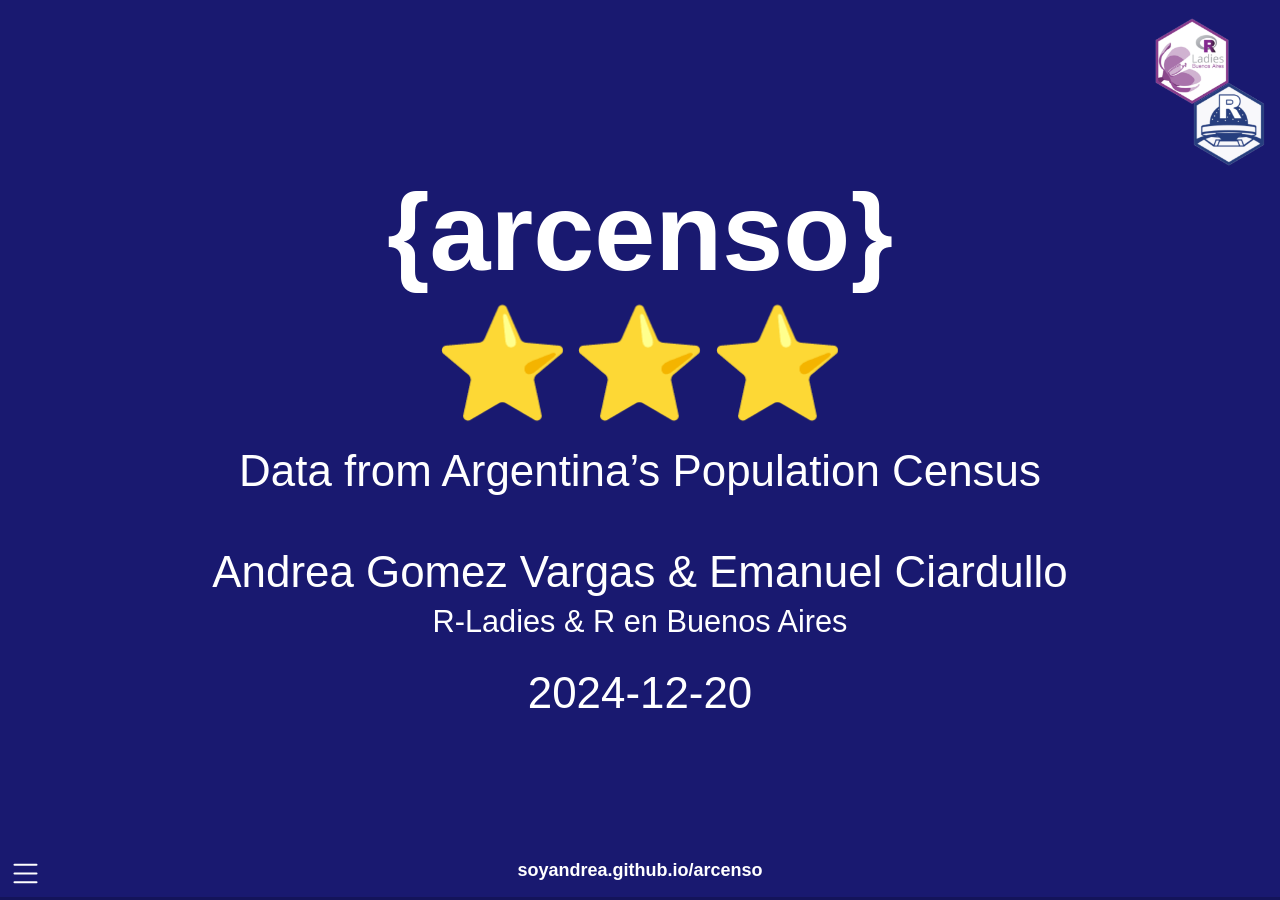
==== index.html @ c75ebb84 "draft 3" ====
<!DOCTYPE html>
<html lang="en"><head>
<script src="index_files/libs/clipboard/clipboard.min.js"></script>
<script src="index_files/libs/quarto-html/tabby.min.js"></script>
<script src="index_files/libs/quarto-html/popper.min.js"></script>
<script src="index_files/libs/quarto-html/tippy.umd.min.js"></script>
<link href="index_files/libs/quarto-html/tippy.css" rel="stylesheet">
<link href="index_files/libs/quarto-html/light-border.css" rel="stylesheet">
<link href="index_files/libs/quarto-html/quarto-html.min.css" rel="stylesheet" data-mode="light">
<link href="index_files/libs/quarto-html/quarto-syntax-highlighting-dark.css" rel="stylesheet" id="quarto-text-highlighting-styles"><meta charset="utf-8">
  <meta name="generator" content="quarto-1.4.553">

  <meta name="author" content="Andrea Gomez Vargas &amp; Emanuel Ciardullo">
  <meta name="dcterms.date" content="2024-12-20">
  <title>{arcenso} ⭐⭐⭐</title>
  <meta name="apple-mobile-web-app-capable" content="yes">
  <meta name="apple-mobile-web-app-status-bar-style" content="black-translucent">
  <meta name="viewport" content="width=device-width, initial-scale=1.0, maximum-scale=1.0, user-scalable=no, minimal-ui">
  <link rel="stylesheet" href="index_files/libs/revealjs/dist/reset.css">
  <link rel="stylesheet" href="index_files/libs/revealjs/dist/reveal.css">
  <style>
    code{white-space: pre-wrap;}
    span.smallcaps{font-variant: small-caps;}
    div.columns{display: flex; gap: min(4vw, 1.5em);}
    div.column{flex: auto; overflow-x: auto;}
    div.hanging-indent{margin-left: 1.5em; text-indent: -1.5em;}
    ul.task-list{list-style: none;}
    ul.task-list li input[type="checkbox"] {
      width: 0.8em;
      margin: 0 0.8em 0.2em -1em; /* quarto-specific, see https://github.com/quarto-dev/quarto-cli/issues/4556 */ 
      vertical-align: middle;
    }
    /* CSS for syntax highlighting */
    pre > code.sourceCode { white-space: pre; position: relative; }
    pre > code.sourceCode > span { line-height: 1.25; }
    pre > code.sourceCode > span:empty { height: 1.2em; }
    .sourceCode { overflow: visible; }
    code.sourceCode > span { color: inherit; text-decoration: inherit; }
    div.sourceCode { margin: 1em 0; }
    pre.sourceCode { margin: 0; }
    @media screen {
    div.sourceCode { overflow: auto; }
    }
    @media print {
    pre > code.sourceCode { white-space: pre-wrap; }
    pre > code.sourceCode > span { text-indent: -5em; padding-left: 5em; }
    }
    pre.numberSource code
      { counter-reset: source-line 0; }
    pre.numberSource code > span
      { position: relative; left: -4em; counter-increment: source-line; }
    pre.numberSource code > span > a:first-child::before
      { content: counter(source-line);
        position: relative; left: -1em; text-align: right; vertical-align: baseline;
        border: none; display: inline-block;
        -webkit-touch-callout: none; -webkit-user-select: none;
        -khtml-user-select: none; -moz-user-select: none;
        -ms-user-select: none; user-select: none;
        padding: 0 4px; width: 4em;
        color: #97947a;
      }
    pre.numberSource { margin-left: 3em; border-left: 1px solid #97947a;  padding-left: 4px; }
    div.sourceCode
      { color: #f8f8f2; background-color: #2b2b2b; }
    @media screen {
    pre > code.sourceCode > span > a:first-child::before { text-decoration: underline; }
    }
    code span { color: #f8f8f2; } /* Normal */
    code span.al { color: #dcc6e0; } /* Alert */
    code span.an { color: #d4d0ab; } /* Annotation */
    code span.at { color: #ffd700; } /* Attribute */
    code span.bn { color: #dcc6e0; } /* BaseN */
    code span.bu { color: #f5ab35; } /* BuiltIn */
    code span.cf { color: #ffa07a; } /* ControlFlow */
    code span.ch { color: #abe338; } /* Char */
    code span.cn { color: #ffa07a; } /* Constant */
    code span.co { color: #d4d0ab; } /* Comment */
    code span.cv { color: #d4d0ab; font-style: italic; } /* CommentVar */
    code span.do { color: #d4d0ab; font-style: italic; } /* Documentation */
    code span.dt { color: #dcc6e0; } /* DataType */
    code span.dv { color: #dcc6e0; } /* DecVal */
    code span.er { color: #dcc6e0; } /* Error */
    code span.ex { color: #ffd700; } /* Extension */
    code span.fl { color: #f5ab35; } /* Float */
    code span.fu { color: #ffd700; } /* Function */
    code span.im { color: #f8f8f2; } /* Import */
    code span.in { color: #d4d0ab; } /* Information */
    code span.kw { color: #ffa07a; } /* Keyword */
    code span.op { color: #00e0e0; } /* Operator */
    code span.ot { color: #ffa07a; } /* Other */
    code span.pp { color: #dcc6e0; } /* Preprocessor */
    code span.sc { color: #00e0e0; } /* SpecialChar */
    code span.ss { color: #abe338; } /* SpecialString */
    code span.st { color: #abe338; } /* String */
    code span.va { color: #f5ab35; } /* Variable */
    code span.vs { color: #abe338; } /* VerbatimString */
    code span.wa { color: #d4d0ab; font-style: italic; } /* Warning */
  </style>
  <link rel="stylesheet" href="index_files/libs/revealjs/dist/theme/quarto.css">
  <link rel="stylesheet" href="logo.css">
  <link href="index_files/libs/revealjs/plugin/quarto-line-highlight/line-highlight.css" rel="stylesheet">
  <link href="index_files/libs/revealjs/plugin/reveal-menu/menu.css" rel="stylesheet">
  <link href="index_files/libs/revealjs/plugin/reveal-menu/quarto-menu.css" rel="stylesheet">
  <link href="index_files/libs/revealjs/plugin/quarto-support/footer.css" rel="stylesheet">
  <style type="text/css">

  .callout {
    margin-top: 1em;
    margin-bottom: 1em;  
    border-radius: .25rem;
  }

  .callout.callout-style-simple { 
    padding: 0em 0.5em;
    border-left: solid #acacac .3rem;
    border-right: solid 1px silver;
    border-top: solid 1px silver;
    border-bottom: solid 1px silver;
    display: flex;
  }

  .callout.callout-style-default {
    border-left: solid #acacac .3rem;
    border-right: solid 1px silver;
    border-top: solid 1px silver;
    border-bottom: solid 1px silver;
  }

  .callout .callout-body-container {
    flex-grow: 1;
  }

  .callout.callout-style-simple .callout-body {
    font-size: 1rem;
    font-weight: 400;
  }

  .callout.callout-style-default .callout-body {
    font-size: 0.9rem;
    font-weight: 400;
  }

  .callout.callout-titled.callout-style-simple .callout-body {
    margin-top: 0.2em;
  }

  .callout:not(.callout-titled) .callout-body {
      display: flex;
  }

  .callout:not(.no-icon).callout-titled.callout-style-simple .callout-content {
    padding-left: 1.6em;
  }

  .callout.callout-titled .callout-header {
    padding-top: 0.2em;
    margin-bottom: -0.2em;
  }

  .callout.callout-titled .callout-title  p {
    margin-top: 0.5em;
    margin-bottom: 0.5em;
  }
    
  .callout.callout-titled.callout-style-simple .callout-content  p {
    margin-top: 0;
  }

  .callout.callout-titled.callout-style-default .callout-content  p {
    margin-top: 0.7em;
  }

  .callout.callout-style-simple div.callout-title {
    border-bottom: none;
    font-size: .9rem;
    font-weight: 600;
    opacity: 75%;
  }

  .callout.callout-style-default  div.callout-title {
    border-bottom: none;
    font-weight: 600;
    opacity: 85%;
    font-size: 0.9rem;
    padding-left: 0.5em;
    padding-right: 0.5em;
  }

  .callout.callout-style-default div.callout-content {
    padding-left: 0.5em;
    padding-right: 0.5em;
  }

  .callout.callout-style-simple .callout-icon::before {
    height: 1rem;
    width: 1rem;
    display: inline-block;
    content: "";
    background-repeat: no-repeat;
    background-size: 1rem 1rem;
  }

  .callout.callout-style-default .callout-icon::before {
    height: 0.9rem;
    width: 0.9rem;
    display: inline-block;
    content: "";
    background-repeat: no-repeat;
    background-size: 0.9rem 0.9rem;
  }

  .callout-title {
    display: flex
  }
    
  .callout-icon::before {
    margin-top: 1rem;
    padding-right: .5rem;
  }

  .callout.no-icon::before {
    display: none !important;
  }

  .callout.callout-titled .callout-body > .callout-content > :last-child {
    padding-bottom: 0.5rem;
    margin-bottom: 0;
  }

  .callout.callout-titled .callout-icon::before {
    margin-top: .5rem;
    padding-right: .5rem;
  }

  .callout:not(.callout-titled) .callout-icon::before {
    margin-top: 1rem;
    padding-right: .5rem;
  }

  /* Callout Types */

  div.callout-note {
    border-left-color: #4582ec !important;
  }

  div.callout-note .callout-icon::before {
    background-image: url('[data-uri]');
  }

  div.callout-note.callout-style-default .callout-title {
    background-color: #dae6fb
  }

  div.callout-important {
    border-left-color: #d9534f !important;
  }

  div.callout-important .callout-icon::before {
    background-image: url('[data-uri]');
  }

  div.callout-important.callout-style-default .callout-title {
    background-color: #f7dddc
  }

  div.callout-warning {
    border-left-color: #f0ad4e !important;
  }

  div.callout-warning .callout-icon::before {
    background-image: url('[data-uri]');
  }

  div.callout-warning.callout-style-default .callout-title {
    background-color: #fcefdc
  }

  div.callout-tip {
    border-left-color: #02b875 !important;
  }

  div.callout-tip .callout-icon::before {
    background-image: url('[data-uri]');
  }

  div.callout-tip.callout-style-default .callout-title {
    background-color: #ccf1e3
  }

  div.callout-caution {
    border-left-color: #fd7e14 !important;
  }

  div.callout-caution .callout-icon::before {
    background-image: url('[data-uri]');
  }

  div.callout-caution.callout-style-default .callout-title {
    background-color: #ffe5d0
  }

  </style>
  <style type="text/css">
    .reveal div.sourceCode {
      margin: 0;
      overflow: auto;
    }
    .reveal div.hanging-indent {
      margin-left: 1em;
      text-indent: -1em;
    }
    .reveal .slide:not(.center) {
      height: 100%;
    }
    .reveal .slide.scrollable {
      overflow-y: auto;
    }
    .reveal .footnotes {
      height: 100%;
      overflow-y: auto;
    }
    .reveal .slide .absolute {
      position: absolute;
      display: block;
    }
    .reveal .footnotes ol {
      counter-reset: ol;
      list-style-type: none; 
      margin-left: 0;
    }
    .reveal .footnotes ol li:before {
      counter-increment: ol;
      content: counter(ol) ". "; 
    }
    .reveal .footnotes ol li > p:first-child {
      display: inline-block;
    }
    .reveal .slide ul,
    .reveal .slide ol {
      margin-bottom: 0.5em;
    }
    .reveal .slide ul li,
    .reveal .slide ol li {
      margin-top: 0.4em;
      margin-bottom: 0.2em;
    }
    .reveal .slide ul[role="tablist"] li {
      margin-bottom: 0;
    }
    .reveal .slide ul li > *:first-child,
    .reveal .slide ol li > *:first-child {
      margin-block-start: 0;
    }
    .reveal .slide ul li > *:last-child,
    .reveal .slide ol li > *:last-child {
      margin-block-end: 0;
    }
    .reveal .slide .columns:nth-child(3) {
      margin-block-start: 0.8em;
    }
    .reveal blockquote {
      box-shadow: none;
    }
    .reveal .tippy-content>* {
      margin-top: 0.2em;
      margin-bottom: 0.7em;
    }
    .reveal .tippy-content>*:last-child {
      margin-bottom: 0.2em;
    }
    .reveal .slide > img.stretch.quarto-figure-center,
    .reveal .slide > img.r-stretch.quarto-figure-center {
      display: block;
      margin-left: auto;
      margin-right: auto; 
    }
    .reveal .slide > img.stretch.quarto-figure-left,
    .reveal .slide > img.r-stretch.quarto-figure-left  {
      display: block;
      margin-left: 0;
      margin-right: auto; 
    }
    .reveal .slide > img.stretch.quarto-figure-right,
    .reveal .slide > img.r-stretch.quarto-figure-right  {
      display: block;
      margin-left: auto;
      margin-right: 0; 
    }
  </style>
  <script src="index_files/libs/quarto-diagram/mermaid.min.js"></script>
  <script src="index_files/libs/quarto-diagram/mermaid-init.js"></script>
  <link href="index_files/libs/quarto-diagram/mermaid.css" rel="stylesheet">
</head>
<body class="quarto-dark">
  <div class="reveal">
    <div class="slides">

<section id="title-slide" class="quarto-title-block center">
  <h1 class="title">{arcenso}<br>⭐⭐⭐</h1>
  <p class="subtitle">Data from Argentina’s Population Census</p>

<div class="quarto-title-authors">
<div class="quarto-title-author">
<div class="quarto-title-author-name">
Andrea Gomez Vargas &amp; Emanuel Ciardullo 
</div>
        <p class="quarto-title-affiliation">
            R-Ladies &amp; R en Buenos Aires
          </p>
    </div>
</div>

  <p class="date">2024-12-20</p>
</section>
<section id="section" class="slide level2">
<h2></h2>
<div style="text-align: center;">
<p><img data-src="images/sol-arcenso.png" style="width:65.0%"></p>
</div>
</section>
<section id="section-1" class="slide level2" data-background-color="white">
<h2></h2>
<div style="text-align: center;">
<p><img data-src="images/codehero.png"></p>
</div>
</section>
<section id="arcenso" class="slide level2">
<h2><strong><code>arcenso</code></strong></h2>
<p><br> <br></p>
<blockquote>
<p>Es un proyecto apoyado por el Programa de Campeones y Campeonas de rOpenSci cohorte 2023-2024, con Andrea Gómez Vargas como desarrolladora principal, Emanuel Ciardullo como co-desarrollador y Luis D. Verde como mentor.</p>
</blockquote>
</section>
<section id="equipo-de-trabajo" class="slide level2">
<h2>Equipo de trabajo</h2>
<div class="columns">
<div class="column" style="width:33%;">
<p><img data-src="https://avatars.githubusercontent.com/u/45582182?v=4.png" style="border-radius: 80%;;width:60.0%"></p>
<p><strong>Andrea</strong></p>
<p>rOpenSci Champion</p>
<p>Socióloga</p>
</div><div class="column" style="width:33%;">
<p><img data-src="https://avatars.githubusercontent.com/u/64991969?v=4.png" style="border-radius: 80%;;width:60.0%"></p>
<p><strong>Emanuel</strong></p>
<p>Estadístico</p>
</div><div class="column" style="width:33%;">
<p><img data-src="images/fito.jpg" style="border-radius: 80%;;width:60.0%"></p>
<p><strong>Fito</strong></p>
<p>Supervisor</p>
</div>
</div>
</section>
<section>
<section id="ropensci-champions-program" class="title-slide slide level1 center">
<h1>rOpenSci Champions Program ⭐⭐⭐</h1>

</section>
<section id="objetivo" class="slide level2">
<h2>Objetivo</h2>
<div class="columns">
<div class="column" style="width:70%;">
<p><br></p>
<p>El programa se diseña para identificar, reconocer y premiar a miembros apasionados de las comunidades.</p>
<p>Con una duración de 12 meses que incluye formación basada en cohortes, desarrollo de un proyecto y mentorias 1:1.</p>
</div><div class="column" style="width:30%;">
<p><br> <br> <img data-src="images/ropensci.png" alt="logo rOpenSci"></p>
</div>
</div>
</section>
<section id="cuál-fue-la-propuesta" class="slide level2">
<h2>¿Cuál fue la propuesta?</h2>
<p><br></p>
<p><strong>Generar un paquete que permita disponer de los datos oficiales de los censos nacionales de población en Argentina</strong> provenientes del INDEC desde 1970 hasta 2022, homogeneizados, ordenados y listos para usar.</p>
</section>
<section id="por-qué" class="slide level2">
<h2>¿Por qué?</h2>
<p><br></p>
<p>Actualmente los resultados históricos censales de <strong>1970, 1980, 1991, 2001, 2010 y 2022</strong> están disponibles en distintos formatos a través de libros físicos, PDFs, archivos en formato excel o en REDATAM, sin contar con un sistema o formato unificado que permita trabajar con los datos de estos seis periodos censales como base de datos.</p>
</section>
<section id="propuesta" class="slide level2">
<h2>Propuesta</h2>
<blockquote>
<p>De cuadros de excel a <strong>tablas ordenadas</strong> en R</p>
</blockquote>
<div class="columns">
<div class="column" style="width:70%;">
<div class="quarto-figure quarto-figure-center">
<figure>
<p><img data-src="images/excel.png" style="width:110.0%"></p>
<figcaption>cuadro de excel descargado</figcaption>
</figure>
</div>
</div><div class="column" style="width:30%;">
<div class="quarto-figure quarto-figure-center">
<figure>
<p><img data-src="images/tabla.png" style="width:100.0%"></p>
<figcaption>tabla ordenada en R</figcaption>
</figure>
</div>
</div>
</div>
</section></section>
<section>
<section id="proceso-de-trabajo" class="title-slide slide level1 center">
<h1>Proceso de trabajo</h1>

</section>
<section id="pregunta---problema" class="slide level2">
<h2>pregunta - problema</h2>
<p>¿Cómo empezar?</p>
<div class="r-stack">
<div class="quarto-figure quarto-figure-center">
<figure>
<p><img data-src="images/censos.png" class="fragment" style="width:80.0%" data-top="200" data-left="0"></p>
<figcaption>logos censales de argentina</figcaption>
</figure>
</div>
<div class="quarto-figure quarto-figure-center">
<figure>
<p><img data-src="images/meme.png" class="fragment" style="width:50.0%" data-top="50" data-right="50"></p>
<figcaption>meme</figcaption>
</figure>
</div>
</div>
</section>
<section id="antes-de-las-funciones-diseño-conceptual" class="slide level2">
<h2>Antes de las funciones: diseño conceptual</h2>

<img data-src="images/esquema3.png" class="r-stretch"></section>
<section id="manos-a-la-obra" class="slide level2">
<h2>Manos a la obra <span class="emoji" data-emoji="hammer_and_wrench">🛠️</span></h2>
<div class="columns">
<div class="column" style="width:15%;">
<p><img data-src="images/python.png"> <br></p>
<p><img data-src="images/R.png"></p>
</div><div class="column" style="width:85%;">
<ul>
<li><p>webscraping para descarga de cuadros censales</p></li>
<li><p>listar los archivos descargados extrayendo su información</p></li>
<li><p>para la conversión de los cuadros de excel en formato tidy en Rbase</p></li>
</ul>
</div>
</div>
</section>
<section id="problemas-lluvia-de-excels-y-formatos-no-estandarizados" class="slide level2">
<h2>Problemas: lluvia de excels y formatos no estandarizados</h2>
<div class="r-stack">
<p><img data-src="images/lluvia.png" class="fragment" style="width:60.0%" data-top="200" data-left="0"></p>
<p><img data-src="images/cuadro2.png" class="fragment" style="width:80.0%" data-top="100" data-left="0"></p>
<p><img data-src="images/cuadro.png" class="fragment" style="width:80.0%" data-top="50" data-right="50"></p>
<p><img data-src="images/meme3.png" class="fragment" style="width:40.0%" data-top="50" data-right="50"></p>
<p><img data-src="images/meme2.png" class="fragment" style="width:40.0%" data-top="50" data-right="50"></p>
</div>
</section>
<section id="cómo-nos-organizamos" class="slide level2">
<h2>¿Cómo nos organizamos?</h2>

<img data-src="images/esquema2.png" class="r-stretch"></section>
<section id="etapas-censales" class="slide level2">
<h2>Etapas censales</h2>
<div class="cell" data-reveal="true" data-layout-align="default">
<div class="cell-output-display">
<div>
<p></p><figure class=""><p></p>
<div>
<pre class="mermaid mermaid-js">sequenceDiagram
  participant Alice
  participant Bob
  Alice-&gt;&gt;John: Hello John, how are you?
  loop Healthcheck
    John-&gt;&gt;John: Fight against hypochondria
  end
  Note right of John: Rational thoughts &lt;br/&gt;prevail!
  John--&gt;&gt;Alice: Great!
  John-&gt;&gt;Bob: How about you?
  Bob--&gt;&gt;John: Jolly good!
</pre>
</div>
<p></p></figure><p></p>
</div>
</div>
</div>
</section></section>
<section>
<section id="arcenso-1" class="title-slide slide level1 center">
<h1>{arcenso} <span class="emoji" data-emoji="package">📦</span></h1>

</section>
<section id="cómo-usarlo" class="slide level2">
<h2>¿Cómo usarlo?</h2>
<p><br></p>
<h3 id="instalación">Instalación</h3>
<div class="cell">
<div class="sourceCode cell-code" id="cb1"><pre class="sourceCode numberSource r number-lines code-with-copy"><code class="sourceCode r"><span id="cb1-1"><a href=""></a><span class="co"># install.packages("remotes")</span></span>
<span id="cb1-2"><a href=""></a>remotes<span class="sc">::</span><span class="fu">install_github</span>(<span class="st">"SoyAndrea/arcenso"</span>)</span></code><button title="Copy to Clipboard" class="code-copy-button"><i class="bi"></i></button></pre></div>
</div>
<p><br> <br></p>
<h3 id="activación-del-paquete">Activación del paquete</h3>
<div class="cell">
<div class="sourceCode cell-code" id="cb2"><pre class="sourceCode numberSource r number-lines code-with-copy"><code class="sourceCode r"><span id="cb2-1"><a href=""></a><span class="fu">library</span>(arcenso)</span></code><button title="Copy to Clipboard" class="code-copy-button"><i class="bi"></i></button></pre></div>
</div>
</section>
<section id="principales-funciones" class="slide level2">
<h2>Principales funciones</h2>
<h3 id="get_census---obtener-tablas"><code>get_census()</code> - obtener tablas</h3>
<div class="cell">
<div class="sourceCode cell-code" id="cb3"><pre class="sourceCode numberSource r number-lines code-with-copy"><code class="sourceCode r"><span id="cb3-1"><a href=""></a><span class="fu">get_census</span>(<span class="at">year =</span> <span class="dv">1970</span>, </span>
<span id="cb3-2"><a href=""></a>           <span class="at">topic =</span> <span class="st">"CONDICIONES HABITACIONALES"</span>, </span>
<span id="cb3-3"><a href=""></a>           <span class="at">geolvl =</span> <span class="st">"Total del país"</span>)</span></code><button title="Copy to Clipboard" class="code-copy-button"><i class="bi"></i></button></pre></div>
</div>
<h3 id="check_repository---reporte-disponibilidad"><code>check_repository()</code> - reporte disponibilidad</h3>
<div class="cell">
<div class="sourceCode cell-code" id="cb4"><pre class="sourceCode numberSource r number-lines code-with-copy"><code class="sourceCode r"><span id="cb4-1"><a href=""></a><span class="fu">check_repository</span>(<span class="at">year =</span> <span class="dv">1970</span>, </span>
<span id="cb4-2"><a href=""></a>                 <span class="at">topic =</span> <span class="st">"CONDICIONES HABITACIONALES"</span>, </span>
<span id="cb4-3"><a href=""></a>                 <span class="at">geolvl =</span> <span class="st">"Total del país"</span>)</span></code><button title="Copy to Clipboard" class="code-copy-button"><i class="bi"></i></button></pre></div>
</div>
<h3 id="arcenso---shinyapp-consulta"><code>arcenso()</code> - shinyapp consulta</h3>
<div class="cell">
<div class="sourceCode cell-code" id="cb5"><pre class="sourceCode numberSource r number-lines code-with-copy"><code class="sourceCode r"><span id="cb5-1"><a href=""></a><span class="fu">arcenso</span>()</span></code><button title="Copy to Clipboard" class="code-copy-button"><i class="bi"></i></button></pre></div>
</div>
</section></section>
<section id="gracias" class="title-slide slide level1 center">
<h1>Gracias <span class="emoji" data-emoji="grin">😁</span></h1>
<div class="quarto-auto-generated-content">
<p><img src="images/logo.png" class="slide-logo"></p>
<div class="footer footer-default">
<p><a href="https://soyandrea.github.io/arcenso/"><strong>soyandrea.github.io/arcenso</strong></a></p>
</div>
</div>
</section>
    </div>
  </div>

  <script>window.backupDefine = window.define; window.define = undefined;</script>
  <script src="index_files/libs/revealjs/dist/reveal.js"></script>
  <!-- reveal.js plugins -->
  <script src="index_files/libs/revealjs/plugin/quarto-line-highlight/line-highlight.js"></script>
  <script src="index_files/libs/revealjs/plugin/pdf-export/pdfexport.js"></script>
  <script src="index_files/libs/revealjs/plugin/reveal-menu/menu.js"></script>
  <script src="index_files/libs/revealjs/plugin/reveal-menu/quarto-menu.js"></script>
  <script src="index_files/libs/revealjs/plugin/quarto-support/support.js"></script>
  

  <script src="index_files/libs/revealjs/plugin/notes/notes.js"></script>
  <script src="index_files/libs/revealjs/plugin/search/search.js"></script>
  <script src="index_files/libs/revealjs/plugin/zoom/zoom.js"></script>
  <script src="index_files/libs/revealjs/plugin/math/math.js"></script>
  <script>window.define = window.backupDefine; window.backupDefine = undefined;</script>

  <script>

      // Full list of configuration options available at:
      // https://revealjs.com/config/
      Reveal.initialize({
'controlsAuto': true,
'previewLinksAuto': false,
'pdfSeparateFragments': false,
'autoAnimateEasing': "ease",
'autoAnimateDuration': 1,
'autoAnimateUnmatched': true,
'menu': {"side":"left","useTextContentForMissingTitles":true,"markers":false,"loadIcons":false,"custom":[{"title":"Tools","icon":"<i class=\"fas fa-gear\"></i>","content":"<ul class=\"slide-menu-items\">\n<li class=\"slide-tool-item active\" data-item=\"0\"><a href=\"#\" onclick=\"RevealMenuToolHandlers.fullscreen(event)\"><kbd>f</kbd> Fullscreen</a></li>\n<li class=\"slide-tool-item\" data-item=\"1\"><a href=\"#\" onclick=\"RevealMenuToolHandlers.speakerMode(event)\"><kbd>s</kbd> Speaker View</a></li>\n<li class=\"slide-tool-item\" data-item=\"2\"><a href=\"#\" onclick=\"RevealMenuToolHandlers.overview(event)\"><kbd>o</kbd> Slide Overview</a></li>\n<li class=\"slide-tool-item\" data-item=\"3\"><a href=\"#\" onclick=\"RevealMenuToolHandlers.togglePdfExport(event)\"><kbd>e</kbd> PDF Export Mode</a></li>\n<li class=\"slide-tool-item\" data-item=\"4\"><a href=\"#\" onclick=\"RevealMenuToolHandlers.keyboardHelp(event)\"><kbd>?</kbd> Keyboard Help</a></li>\n</ul>"}],"openButton":true},
'smaller': false,
 
        // Display controls in the bottom right corner
        controls: false,

        // Help the user learn the controls by providing hints, for example by
        // bouncing the down arrow when they first encounter a vertical slide
        controlsTutorial: false,

        // Determines where controls appear, "edges" or "bottom-right"
        controlsLayout: 'edges',

        // Visibility rule for backwards navigation arrows; "faded", "hidden"
        // or "visible"
        controlsBackArrows: 'faded',

        // Display a presentation progress bar
        progress: true,

        // Display the page number of the current slide
        slideNumber: false,

        // 'all', 'print', or 'speaker'
        showSlideNumber: 'all',

        // Add the current slide number to the URL hash so that reloading the
        // page/copying the URL will return you to the same slide
        hash: true,

        // Start with 1 for the hash rather than 0
        hashOneBasedIndex: false,

        // Flags if we should monitor the hash and change slides accordingly
        respondToHashChanges: true,

        // Push each slide change to the browser history
        history: true,

        // Enable keyboard shortcuts for navigation
        keyboard: true,

        // Enable the slide overview mode
        overview: true,

        // Disables the default reveal.js slide layout (scaling and centering)
        // so that you can use custom CSS layout
        disableLayout: false,

        // Vertical centering of slides
        center: false,

        // Enables touch navigation on devices with touch input
        touch: true,

        // Loop the presentation
        loop: false,

        // Change the presentation direction to be RTL
        rtl: false,

        // see https://revealjs.com/vertical-slides/#navigation-mode
        navigationMode: 'linear',

        // Randomizes the order of slides each time the presentation loads
        shuffle: false,

        // Turns fragments on and off globally
        fragments: true,

        // Flags whether to include the current fragment in the URL,
        // so that reloading brings you to the same fragment position
        fragmentInURL: false,

        // Flags if the presentation is running in an embedded mode,
        // i.e. contained within a limited portion of the screen
        embedded: false,

        // Flags if we should show a help overlay when the questionmark
        // key is pressed
        help: true,

        // Flags if it should be possible to pause the presentation (blackout)
        pause: true,

        // Flags if speaker notes should be visible to all viewers
        showNotes: false,

        // Global override for autoplaying embedded media (null/true/false)
        autoPlayMedia: null,

        // Global override for preloading lazy-loaded iframes (null/true/false)
        preloadIframes: null,

        // Number of milliseconds between automatically proceeding to the
        // next slide, disabled when set to 0, this value can be overwritten
        // by using a data-autoslide attribute on your slides
        autoSlide: 0,

        // Stop auto-sliding after user input
        autoSlideStoppable: true,

        // Use this method for navigation when auto-sliding
        autoSlideMethod: null,

        // Specify the average time in seconds that you think you will spend
        // presenting each slide. This is used to show a pacing timer in the
        // speaker view
        defaultTiming: null,

        // Enable slide navigation via mouse wheel
        mouseWheel: false,

        // The display mode that will be used to show slides
        display: 'block',

        // Hide cursor if inactive
        hideInactiveCursor: true,

        // Time before the cursor is hidden (in ms)
        hideCursorTime: 5000,

        // Opens links in an iframe preview overlay
        previewLinks: false,

        // Transition style (none/fade/slide/convex/concave/zoom)
        transition: 'none',

        // Transition speed (default/fast/slow)
        transitionSpeed: 'default',

        // Transition style for full page slide backgrounds
        // (none/fade/slide/convex/concave/zoom)
        backgroundTransition: 'none',

        // Number of slides away from the current that are visible
        viewDistance: 3,

        // Number of slides away from the current that are visible on mobile
        // devices. It is advisable to set this to a lower number than
        // viewDistance in order to save resources.
        mobileViewDistance: 2,

        // The "normal" size of the presentation, aspect ratio will be preserved
        // when the presentation is scaled to fit different resolutions. Can be
        // specified using percentage units.
        width: 1050,

        height: 700,

        // Factor of the display size that should remain empty around the content
        margin: 0.1,

        math: {
          mathjax: 'https://cdnjs.cloudflare.com/ajax/libs/mathjax/2.7.0/MathJax.js',
          config: 'TeX-AMS_HTML-full',
          tex2jax: {
            inlineMath: [['\\(','\\)']],
            displayMath: [['\\[','\\]']],
            balanceBraces: true,
            processEscapes: false,
            processRefs: true,
            processEnvironments: true,
            preview: 'TeX',
            skipTags: ['script','noscript','style','textarea','pre','code'],
            ignoreClass: 'tex2jax_ignore',
            processClass: 'tex2jax_process'
          },
        },

        // reveal.js plugins
        plugins: [QuartoLineHighlight, PdfExport, RevealMenu, QuartoSupport,

          RevealMath,
          RevealNotes,
          RevealSearch,
          RevealZoom
        ]
      });
    </script>
    

    <script>

      // htmlwidgets need to know to resize themselves when slides are shown/hidden.

      // Fire the "slideenter" event (handled by htmlwidgets.js) when the current

      // slide changes (different for each slide format).

      (function () {

        // dispatch for htmlwidgets

        function fireSlideEnter() {

          const event = window.document.createEvent("Event");

          event.initEvent("slideenter", true, true);

          window.document.dispatchEvent(event);

        }

    

        function fireSlideChanged(previousSlide, currentSlide) {

          fireSlideEnter();

    

          // dispatch for shiny

          if (window.jQuery) {

            if (previousSlide) {

              window.jQuery(previousSlide).trigger("hidden");

            }

            if (currentSlide) {

              window.jQuery(currentSlide).trigger("shown");

            }

          }

        }

    

        // hookup for slidy

        if (window.w3c_slidy) {

          window.w3c_slidy.add_observer(function (slide_num) {

            // slide_num starts at position 1

            fireSlideChanged(null, w3c_slidy.slides[slide_num - 1]);

          });

        }

    

      })();

    </script>

    

    <script id="quarto-html-after-body" type="application/javascript">
    window.document.addEventListener("DOMContentLoaded", function (event) {
      const toggleBodyColorMode = (bsSheetEl) => {
        const mode = bsSheetEl.getAttribute("data-mode");
        const bodyEl = window.document.querySelector("body");
        if (mode === "dark") {
          bodyEl.classList.add("quarto-dark");
          bodyEl.classList.remove("quarto-light");
        } else {
          bodyEl.classList.add("quarto-light");
          bodyEl.classList.remove("quarto-dark");
        }
      }
      const toggleBodyColorPrimary = () => {
        const bsSheetEl = window.document.querySelector("link#quarto-bootstrap");
        if (bsSheetEl) {
          toggleBodyColorMode(bsSheetEl);
        }
      }
      toggleBodyColorPrimary();  
      const tabsets =  window.document.querySelectorAll(".panel-tabset-tabby")
      tabsets.forEach(function(tabset) {
        const tabby = new Tabby('#' + tabset.id);
      });
      const isCodeAnnotation = (el) => {
        for (const clz of el.classList) {
          if (clz.startsWith('code-annotation-')) {                     
            return true;
          }
        }
        return false;
      }
      const clipboard = new window.ClipboardJS('.code-copy-button', {
        text: function(trigger) {
          const codeEl = trigger.previousElementSibling.cloneNode(true);
          for (const childEl of codeEl.children) {
            if (isCodeAnnotation(childEl)) {
              childEl.remove();
            }
          }
          return codeEl.innerText;
        }
      });
      clipboard.on('success', function(e) {
        // button target
        const button = e.trigger;
        // don't keep focus
        button.blur();
        // flash "checked"
        button.classList.add('code-copy-button-checked');
        var currentTitle = button.getAttribute("title");
        button.setAttribute("title", "Copied!");
        let tooltip;
        if (window.bootstrap) {
          button.setAttribute("data-bs-toggle", "tooltip");
          button.setAttribute("data-bs-placement", "left");
          button.setAttribute("data-bs-title", "Copied!");
          tooltip = new bootstrap.Tooltip(button, 
            { trigger: "manual", 
              customClass: "code-copy-button-tooltip",
              offset: [0, -8]});
          tooltip.show();    
        }
        setTimeout(function() {
          if (tooltip) {
            tooltip.hide();
            button.removeAttribute("data-bs-title");
            button.removeAttribute("data-bs-toggle");
            button.removeAttribute("data-bs-placement");
          }
          button.setAttribute("title", currentTitle);
          button.classList.remove('code-copy-button-checked');
        }, 1000);
        // clear code selection
        e.clearSelection();
      });
        var localhostRegex = new RegExp(/^(?:http|https):\/\/localhost\:?[0-9]*\//);
        var mailtoRegex = new RegExp(/^mailto:/);
          var filterRegex = new RegExp('/' + window.location.host + '/');
        var isInternal = (href) => {
            return filterRegex.test(href) || localhostRegex.test(href) || mailtoRegex.test(href);
        }
        // Inspect non-navigation links and adorn them if external
     	var links = window.document.querySelectorAll('a[href]:not(.nav-link):not(.navbar-brand):not(.toc-action):not(.sidebar-link):not(.sidebar-item-toggle):not(.pagination-link):not(.no-external):not([aria-hidden]):not(.dropdown-item):not(.quarto-navigation-tool)');
        for (var i=0; i<links.length; i++) {
          const link = links[i];
          if (!isInternal(link.href)) {
            // undo the damage that might have been done by quarto-nav.js in the case of
            // links that we want to consider external
            if (link.dataset.originalHref !== undefined) {
              link.href = link.dataset.originalHref;
            }
          }
        }
      function tippyHover(el, contentFn, onTriggerFn, onUntriggerFn) {
        const config = {
          allowHTML: true,
          maxWidth: 500,
          delay: 100,
          arrow: false,
          appendTo: function(el) {
              return el.closest('section.slide') || el.parentElement;
          },
          interactive: true,
          interactiveBorder: 10,
          theme: 'light-border',
          placement: 'bottom-start',
        };
        if (contentFn) {
          config.content = contentFn;
        }
        if (onTriggerFn) {
          config.onTrigger = onTriggerFn;
        }
        if (onUntriggerFn) {
          config.onUntrigger = onUntriggerFn;
        }
          config['offset'] = [0,0];
          config['maxWidth'] = 700;
        window.tippy(el, config); 
      }
      const noterefs = window.document.querySelectorAll('a[role="doc-noteref"]');
      for (var i=0; i<noterefs.length; i++) {
        const ref = noterefs[i];
        tippyHover(ref, function() {
          // use id or data attribute instead here
          let href = ref.getAttribute('data-footnote-href') || ref.getAttribute('href');
          try { href = new URL(href).hash; } catch {}
          const id = href.replace(/^#\/?/, "");
          const note = window.document.getElementById(id);
          if (note) {
            return note.innerHTML;
          } else {
            return "";
          }
        });
      }
      const findCites = (el) => {
        const parentEl = el.parentElement;
        if (parentEl) {
          const cites = parentEl.dataset.cites;
          if (cites) {
            return {
              el,
              cites: cites.split(' ')
            };
          } else {
            return findCites(el.parentElement)
          }
        } else {
          return undefined;
        }
      };
      var bibliorefs = window.document.querySelectorAll('a[role="doc-biblioref"]');
      for (var i=0; i<bibliorefs.length; i++) {
        const ref = bibliorefs[i];
        const citeInfo = findCites(ref);
        if (citeInfo) {
          tippyHover(citeInfo.el, function() {
            var popup = window.document.createElement('div');
            citeInfo.cites.forEach(function(cite) {
              var citeDiv = window.document.createElement('div');
              citeDiv.classList.add('hanging-indent');
              citeDiv.classList.add('csl-entry');
              var biblioDiv = window.document.getElementById('ref-' + cite);
              if (biblioDiv) {
                citeDiv.innerHTML = biblioDiv.innerHTML;
              }
              popup.appendChild(citeDiv);
            });
            return popup.innerHTML;
          });
        }
      }
    });
    </script>
    

</body></html>
---- index_files/libs/quarto-html/tippy.css ----
.tippy-box[data-animation=fade][data-state=hidden]{opacity:0}[data-tippy-root]{max-width:calc(100vw - 10px)}.tippy-box{position:relative;background-color:#333;color:#fff;border-radius:4px;font-size:14px;line-height:1.4;white-space:normal;outline:0;transition-property:transform,visibility,opacity}.tippy-box[data-placement^=top]>.tippy-arrow{bottom:0}.tippy-box[data-placement^=top]>.tippy-arrow:before{bottom:-7px;left:0;border-width:8px 8px 0;border-top-color:initial;transform-origin:center top}.tippy-box[data-placement^=bottom]>.tippy-arrow{top:0}.tippy-box[data-placement^=bottom]>.tippy-arrow:before{top:-7px;left:0;border-width:0 8px 8px;border-bottom-color:initial;transform-origin:center bottom}.tippy-box[data-placement^=left]>.tippy-arrow{right:0}.tippy-box[data-placement^=left]>.tippy-arrow:before{border-width:8px 0 8px 8px;border-left-color:initial;right:-7px;transform-origin:center left}.tippy-box[data-placement^=right]>.tippy-arrow{left:0}.tippy-box[data-placement^=right]>.tippy-arrow:before{left:-7px;border-width:8px 8px 8px 0;border-right-color:initial;transform-origin:center right}.tippy-box[data-inertia][data-state=visible]{transition-timing-function:cubic-bezier(.54,1.5,.38,1.11)}.tippy-arrow{width:16px;height:16px;color:#333}.tippy-arrow:before{content:"";position:absolute;border-color:transparent;border-style:solid}.tippy-content{position:relative;padding:5px 9px;z-index:1}
---- index_files/libs/quarto-html/light-border.css ----
.tippy-box[data-theme~=light-border]{background-color:#fff;background-clip:padding-box;border:1px solid rgba(0,8,16,.15);color:#333;box-shadow:0 4px 14px -2px rgba(0,8,16,.08)}.tippy-box[data-theme~=light-border]>.tippy-backdrop{background-color:#fff}.tippy-box[data-theme~=light-border]>.tippy-arrow:after,.tippy-box[data-theme~=light-border]>.tippy-svg-arrow:after{content:"";position:absolute;z-index:-1}.tippy-box[data-theme~=light-border]>.tippy-arrow:after{border-color:transparent;border-style:solid}.tippy-box[data-theme~=light-border][data-placement^=top]>.tippy-arrow:before{border-top-color:#fff}.tippy-box[data-theme~=light-border][data-placement^=top]>.tippy-arrow:after{border-top-color:rgba(0,8,16,.2);border-width:7px 7px 0;top:17px;left:1px}.tippy-box[data-theme~=light-border][data-placement^=top]>.tippy-svg-arrow>svg{top:16px}.tippy-box[data-theme~=light-border][data-placement^=top]>.tippy-svg-arrow:after{top:17px}.tippy-box[data-theme~=light-border][data-placement^=bottom]>.tippy-arrow:before{border-bottom-color:#fff;bottom:16px}.tippy-box[data-theme~=light-border][data-placement^=bottom]>.tippy-arrow:after{border-bottom-color:rgba(0,8,16,.2);border-width:0 7px 7px;bottom:17px;left:1px}.tippy-box[data-theme~=light-border][data-placement^=bottom]>.tippy-svg-arrow>svg{bottom:16px}.tippy-box[data-theme~=light-border][data-placement^=bottom]>.tippy-svg-arrow:after{bottom:17px}.tippy-box[data-theme~=light-border][data-placement^=left]>.tippy-arrow:before{border-left-color:#fff}.tippy-box[data-theme~=light-border][data-placement^=left]>.tippy-arrow:after{border-left-color:rgba(0,8,16,.2);border-width:7px 0 7px 7px;left:17px;top:1px}.tippy-box[data-theme~=light-border][data-placement^=left]>.tippy-svg-arrow>svg{left:11px}.tippy-box[data-theme~=light-border][data-placement^=left]>.tippy-svg-arrow:after{left:12px}.tippy-box[data-theme~=light-border][data-placement^=right]>.tippy-arrow:before{border-right-color:#fff;right:16px}.tippy-box[data-theme~=light-border][data-placement^=right]>.tippy-arrow:after{border-width:7px 7px 7px 0;right:17px;top:1px;border-right-color:rgba(0,8,16,.2)}.tippy-box[data-theme~=light-border][data-placement^=right]>.tippy-svg-arrow>svg{right:11px}.tippy-box[data-theme~=light-border][data-placement^=right]>.tippy-svg-arrow:after{right:12px}.tippy-box[data-theme~=light-border]>.tippy-svg-arrow{fill:#fff}.tippy-box[data-theme~=light-border]>.tippy-svg-arrow:after{background-image:url([data-uri]);background-size:16px 6px;width:16px;height:6px}
---- index_files/libs/quarto-html/quarto-html.min.css ----

---- index_files/libs/quarto-html/quarto-syntax-highlighting-dark.css ----
/* quarto syntax highlight colors */
:root {
  --quarto-hl-ot-color: #ffa07a;
  --quarto-hl-at-color: #ffd700;
  --quarto-hl-ss-color: #abe338;
  --quarto-hl-an-color: #d4d0ab;
  --quarto-hl-fu-color: #ffd700;
  --quarto-hl-st-color: #abe338;
  --quarto-hl-cf-color: #ffa07a;
  --quarto-hl-op-color: #00e0e0;
  --quarto-hl-er-color: #dcc6e0;
  --quarto-hl-bn-color: #dcc6e0;
  --quarto-hl-al-color: #dcc6e0;
  --quarto-hl-va-color: #f5ab35;
  --quarto-hl-bu-color: #f5ab35;
  --quarto-hl-ex-color: #ffd700;
  --quarto-hl-pp-color: #dcc6e0;
  --quarto-hl-in-color: #d4d0ab;
  --quarto-hl-vs-color: #abe338;
  --quarto-hl-wa-color: #d4d0ab;
  --quarto-hl-do-color: #d4d0ab;
  --quarto-hl-im-color: #f8f8f2;
  --quarto-hl-ch-color: #abe338;
  --quarto-hl-dt-color: #dcc6e0;
  --quarto-hl-fl-color: #f5ab35;
  --quarto-hl-co-color: #d4d0ab;
  --quarto-hl-cv-color: #d4d0ab;
  --quarto-hl-cn-color: #ffa07a;
  --quarto-hl-sc-color: #00e0e0;
  --quarto-hl-dv-color: #dcc6e0;
  --quarto-hl-kw-color: #ffa07a;
}

/* other quarto variables */
:root {
  --quarto-font-monospace: SFMono-Regular, Menlo, Monaco, Consolas, "Liberation Mono", "Courier New", monospace;
}

pre > code.sourceCode > span {
  color: #f8f8f2;
}

code span {
  color: #f8f8f2;
}

code.sourceCode > span {
  color: #f8f8f2;
}

div.sourceCode,
div.sourceCode pre.sourceCode {
  color: #f8f8f2;
}

code span.ot {
  color: #ffa07a;
  font-style: inherit;
}

code span.at {
  color: #ffd700;
  font-style: inherit;
}

code span.ss {
  color: #abe338;
  font-style: inherit;
}

code span.an {
  color: #d4d0ab;
  font-style: inherit;
}

code span.fu {
  color: #ffd700;
  font-style: inherit;
}

code span.st {
  color: #abe338;
  font-style: inherit;
}

code span.cf {
  color: #ffa07a;
  font-style: inherit;
}

code span.op {
  color: #00e0e0;
  font-style: inherit;
}

code span.er {
  color: #dcc6e0;
  font-style: inherit;
}

code span.bn {
  color: #dcc6e0;
  font-style: inherit;
}

code span.al {
  color: #dcc6e0;
  font-style: inherit;
}

code span.va {
  color: #f5ab35;
  font-style: inherit;
}

code span.bu {
  color: #f5ab35;
  font-style: inherit;
}

code span.ex {
  color: #ffd700;
  font-style: inherit;
}

code span.pp {
  color: #dcc6e0;
  font-style: inherit;
}

code span.in {
  color: #d4d0ab;
  font-style: inherit;
}

code span.vs {
  color: #abe338;
  font-style: inherit;
}

code span.wa {
  color: #d4d0ab;
  font-style: italic;
}

code span.do {
  color: #d4d0ab;
  font-style: italic;
}

code span.im {
  color: #f8f8f2;
  font-style: inherit;
}

code span.ch {
  color: #abe338;
  font-style: inherit;
}

code span.dt {
  color: #dcc6e0;
  font-style: inherit;
}

code span.fl {
  color: #f5ab35;
  font-style: inherit;
}

code span.co {
  color: #d4d0ab;
  font-style: inherit;
}

code span.cv {
  color: #d4d0ab;
  font-style: italic;
}

code span.cn {
  color: #ffa07a;
  font-style: inherit;
}

code span.sc {
  color: #00e0e0;
  font-style: inherit;
}

code span.dv {
  color: #dcc6e0;
  font-style: inherit;
}

code span.kw {
  color: #ffa07a;
  font-style: inherit;
}

.prevent-inlining {
  content: "</";
}

/*# sourceMappingURL=935a306eefa94366c21e1a970dddb765.css.map */
---- index_files/libs/revealjs/dist/theme/quarto.css ----
@import"./fonts/source-sans-pro/source-sans-pro.css";:root{--r-background-color: #191970;--r-main-font: Montserrat, Arial;--r-main-font-size: 40px;--r-main-color: #fff;--r-block-margin: 12px;--r-heading-margin: 0 0 12px 0;--r-heading-font: Montserrat, Arial;--r-heading-color: #fff;--r-heading-line-height: 1.2;--r-heading-letter-spacing: normal;--r-heading-text-transform: none;--r-heading-text-shadow: none;--r-heading-font-weight: 600;--r-heading1-text-shadow: none;--r-heading1-size: 2.5em;--r-heading2-size: 1.6em;--r-heading3-size: 1.3em;--r-heading4-size: 1em;--r-code-font: SFMono-Regular, Menlo, Monaco, Consolas, Liberation Mono, Courier New, monospace;--r-link-color: #fff;--r-link-color-dark: #d9d9d9;--r-link-color-hover: white;--r-selection-background-color: white;--r-selection-color: #191970}.reveal-viewport{background:#191970;background-color:var(--r-background-color)}.reveal{font-family:var(--r-main-font);font-size:var(--r-main-font-size);font-weight:normal;color:var(--r-main-color)}.reveal ::selection{color:var(--r-selection-color);background:var(--r-selection-background-color);text-shadow:none}.reveal ::-moz-selection{color:var(--r-selection-color);background:var(--r-selection-background-color);text-shadow:none}.reveal .slides section,.reveal .slides section>section{line-height:1.3;font-weight:inherit}.reveal h1,.reveal h2,.reveal h3,.reveal h4,.reveal h5,.reveal h6{margin:var(--r-heading-margin);color:var(--r-heading-color);font-family:var(--r-heading-font);font-weight:var(--r-heading-font-weight);line-height:var(--r-heading-line-height);letter-spacing:var(--r-heading-letter-spacing);text-transform:var(--r-heading-text-transform);text-shadow:var(--r-heading-text-shadow);word-wrap:break-word}.reveal h1{font-size:var(--r-heading1-size)}.reveal h2{font-size:var(--r-heading2-size)}.reveal h3{font-size:var(--r-heading3-size)}.reveal h4{font-size:var(--r-heading4-size)}.reveal h1{text-shadow:var(--r-heading1-text-shadow)}.reveal p{margin:var(--r-block-margin) 0;line-height:1.3}.reveal h1:last-child,.reveal h2:last-child,.reveal h3:last-child,.reveal h4:last-child,.reveal h5:last-child,.reveal h6:last-child{margin-bottom:0}.reveal img,.reveal video,.reveal iframe{max-width:95%;max-height:95%}.reveal strong,.reveal b{font-weight:bold}.reveal em{font-style:italic}.reveal ol,.reveal dl,.reveal ul{display:inline-block;text-align:left;margin:0 0 0 1em}.reveal ol{list-style-type:decimal}.reveal ul{list-style-type:disc}.reveal ul ul{list-style-type:square}.reveal ul ul ul{list-style-type:circle}.reveal ul ul,.reveal ul ol,.reveal ol ol,.reveal ol ul{display:block;margin-left:40px}.reveal dt{font-weight:bold}.reveal dd{margin-left:40px}.reveal blockquote{display:block;position:relative;width:70%;margin:var(--r-block-margin) auto;padding:5px;font-style:italic;background:rgba(255,255,255,.05);box-shadow:0px 0px 2px rgba(0,0,0,.2)}.reveal blockquote p:first-child,.reveal blockquote p:last-child{display:inline-block}.reveal q{font-style:italic}.reveal pre{display:block;position:relative;width:90%;margin:var(--r-block-margin) auto;text-align:left;font-size:.55em;font-family:var(--r-code-font);line-height:1.2em;word-wrap:break-word;box-shadow:0px 5px 15px rgba(0,0,0,.15)}.reveal code{font-family:var(--r-code-font);text-transform:none;tab-size:2}.reveal pre code{display:block;padding:5px;overflow:auto;max-height:400px;word-wrap:normal}.reveal .code-wrapper{white-space:normal}.reveal .code-wrapper code{white-space:pre}.reveal table{margin:auto;border-collapse:collapse;border-spacing:0}.reveal table th{font-weight:bold}.reveal table th,.reveal table td{text-align:left;padding:.2em .5em .2em .5em;border-bottom:1px solid}.reveal table th[align=center],.reveal table td[align=center]{text-align:center}.reveal table th[align=right],.reveal table td[align=right]{text-align:right}.reveal table tbody tr:last-child th,.reveal table tbody tr:last-child td{border-bottom:none}.reveal sup{vertical-align:super;font-size:smaller}.reveal sub{vertical-align:sub;font-size:smaller}.reveal small{display:inline-block;font-size:.6em;line-height:1.2em;vertical-align:top}.reveal small *{vertical-align:top}.reveal img{margin:var(--r-block-margin) 0}.reveal a{color:var(--r-link-color);text-decoration:none;transition:color .15s ease}.reveal a:hover{color:var(--r-link-color-hover);text-shadow:none;border:none}.reveal .roll span:after{color:#fff;background:var(--r-link-color-dark)}.reveal .r-frame{border:4px solid var(--r-main-color);box-shadow:0 0 10px rgba(0,0,0,.15)}.reveal a .r-frame{transition:all .15s linear}.reveal a:hover .r-frame{border-color:var(--r-link-color);box-shadow:0 0 20px rgba(0,0,0,.55)}.reveal .controls{color:var(--r-link-color)}.reveal .progress{background:rgba(0,0,0,.2);color:var(--r-link-color)}@media print{.backgrounds{background-color:var(--r-background-color)}}.top-right{position:absolute;top:1em;right:1em}.visually-hidden{border:0;clip:rect(0 0 0 0);height:auto;margin:0;overflow:hidden;padding:0;position:absolute;width:1px;white-space:nowrap}.hidden{display:none !important}.zindex-bottom{z-index:-1 !important}figure.figure{display:block}.quarto-layout-panel{margin-bottom:1em}.quarto-layout-panel>figure{width:100%}.quarto-layout-panel>figure>figcaption,.quarto-layout-panel>.panel-caption{margin-top:10pt}.quarto-layout-panel>.table-caption{margin-top:0px}.table-caption p{margin-bottom:.5em}.quarto-layout-row{display:flex;flex-direction:row;align-items:flex-start}.quarto-layout-valign-top{align-items:flex-start}.quarto-layout-valign-bottom{align-items:flex-end}.quarto-layout-valign-center{align-items:center}.quarto-layout-cell{position:relative;margin-right:20px}.quarto-layout-cell:last-child{margin-right:0}.quarto-layout-cell figure,.quarto-layout-cell>p{margin:.2em}.quarto-layout-cell img{max-width:100%}.quarto-layout-cell .html-widget{width:100% !important}.quarto-layout-cell div figure p{margin:0}.quarto-layout-cell figure{display:block;margin-inline-start:0;margin-inline-end:0}.quarto-layout-cell table{display:inline-table}.quarto-layout-cell-subref figcaption,figure .quarto-layout-row figure figcaption{text-align:center;font-style:italic}.quarto-figure{position:relative;margin-bottom:1em}.quarto-figure>figure{width:100%;margin-bottom:0}.quarto-figure-left>figure>p,.quarto-figure-left>figure>div{text-align:left}.quarto-figure-center>figure>p,.quarto-figure-center>figure>div{text-align:center}.quarto-figure-right>figure>p,.quarto-figure-right>figure>div{text-align:right}.quarto-figure>figure>div.cell-annotation,.quarto-figure>figure>div code{text-align:left}figure>p:empty{display:none}figure>p:first-child{margin-top:0;margin-bottom:0}figure>figcaption.quarto-float-caption-bottom{margin-bottom:.5em}figure>figcaption.quarto-float-caption-top{margin-top:.5em}div[id^=tbl-]{position:relative}.quarto-figure>.anchorjs-link{position:absolute;top:.6em;right:.5em}div[id^=tbl-]>.anchorjs-link{position:absolute;top:.7em;right:.3em}.quarto-figure:hover>.anchorjs-link,div[id^=tbl-]:hover>.anchorjs-link,h2:hover>.anchorjs-link,h3:hover>.anchorjs-link,h4:hover>.anchorjs-link,h5:hover>.anchorjs-link,h6:hover>.anchorjs-link,.reveal-anchorjs-link>.anchorjs-link{opacity:1}#title-block-header{margin-block-end:1rem;position:relative;margin-top:-1px}#title-block-header .abstract{margin-block-start:1rem}#title-block-header .abstract .abstract-title{font-weight:600}#title-block-header a{text-decoration:none}#title-block-header .author,#title-block-header .date,#title-block-header .doi{margin-block-end:.2rem}#title-block-header .quarto-title-block>div{display:flex}#title-block-header .quarto-title-block>div>h1{flex-grow:1}#title-block-header .quarto-title-block>div>button{flex-shrink:0;height:2.25rem;margin-top:0}tr.header>th>p:last-of-type{margin-bottom:0px}table,table.table{margin-top:.5rem;margin-bottom:.5rem}caption,.table-caption{padding-top:.5rem;padding-bottom:.5rem;text-align:center}figure.quarto-float-tbl figcaption.quarto-float-caption-top{margin-top:.5rem;margin-bottom:.25rem;text-align:center}figure.quarto-float-tbl figcaption.quarto-float-caption-bottom{padding-top:.25rem;margin-bottom:.5rem;text-align:center}.utterances{max-width:none;margin-left:-8px}iframe{margin-bottom:1em}details{margin-bottom:1em}details[show]{margin-bottom:0}details>summary{color:#fff}details>summary>p:only-child{display:inline}pre.sourceCode,code.sourceCode{position:relative}p code:not(.sourceCode){white-space:pre-wrap}code{white-space:pre}@media print{code{white-space:pre-wrap}}pre>code{display:block}pre>code.sourceCode{white-space:pre}pre>code.sourceCode>span>a:first-child::before{text-decoration:none}pre.code-overflow-wrap>code.sourceCode{white-space:pre-wrap}pre.code-overflow-scroll>code.sourceCode{white-space:pre}code a:any-link{color:inherit;text-decoration:none}code a:hover{color:inherit;text-decoration:underline}ul.task-list{padding-left:1em}[data-tippy-root]{display:inline-block}.tippy-content .footnote-back{display:none}.footnote-back{margin-left:.2em}.tippy-content{overflow-x:auto}.quarto-embedded-source-code{display:none}.quarto-unresolved-ref{font-weight:600}.quarto-cover-image{max-width:35%;float:right;margin-left:30px}.cell-output-display .widget-subarea{margin-bottom:1em}.cell-output-display:not(.no-overflow-x),.knitsql-table:not(.no-overflow-x){overflow-x:auto}.panel-input{margin-bottom:1em}.panel-input>div,.panel-input>div>div{display:inline-block;vertical-align:top;padding-right:12px}.panel-input>p:last-child{margin-bottom:0}.layout-sidebar{margin-bottom:1em}.layout-sidebar .tab-content{border:none}.tab-content>.page-columns.active{display:grid}div.sourceCode>iframe{width:100%;height:300px;margin-bottom:-0.5em}a{text-underline-offset:3px}div.ansi-escaped-output{font-family:monospace;display:block}/*!
*
* ansi colors from IPython notebook's
*
* we also add `bright-[color]-` synonyms for the `-[color]-intense` classes since
* that seems to be what ansi_up emits
*
*/.ansi-black-fg{color:#3e424d}.ansi-black-bg{background-color:#3e424d}.ansi-black-intense-black,.ansi-bright-black-fg{color:#282c36}.ansi-black-intense-black,.ansi-bright-black-bg{background-color:#282c36}.ansi-red-fg{color:#e75c58}.ansi-red-bg{background-color:#e75c58}.ansi-red-intense-red,.ansi-bright-red-fg{color:#b22b31}.ansi-red-intense-red,.ansi-bright-red-bg{background-color:#b22b31}.ansi-green-fg{color:#00a250}.ansi-green-bg{background-color:#00a250}.ansi-green-intense-green,.ansi-bright-green-fg{color:#007427}.ansi-green-intense-green,.ansi-bright-green-bg{background-color:#007427}.ansi-yellow-fg{color:#ddb62b}.ansi-yellow-bg{background-color:#ddb62b}.ansi-yellow-intense-yellow,.ansi-bright-yellow-fg{color:#b27d12}.ansi-yellow-intense-yellow,.ansi-bright-yellow-bg{background-color:#b27d12}.ansi-blue-fg{color:#208ffb}.ansi-blue-bg{background-color:#208ffb}.ansi-blue-intense-blue,.ansi-bright-blue-fg{color:#0065ca}.ansi-blue-intense-blue,.ansi-bright-blue-bg{background-color:#0065ca}.ansi-magenta-fg{color:#d160c4}.ansi-magenta-bg{background-color:#d160c4}.ansi-magenta-intense-magenta,.ansi-bright-magenta-fg{color:#a03196}.ansi-magenta-intense-magenta,.ansi-bright-magenta-bg{background-color:#a03196}.ansi-cyan-fg{color:#60c6c8}.ansi-cyan-bg{background-color:#60c6c8}.ansi-cyan-intense-cyan,.ansi-bright-cyan-fg{color:#258f8f}.ansi-cyan-intense-cyan,.ansi-bright-cyan-bg{background-color:#258f8f}.ansi-white-fg{color:#c5c1b4}.ansi-white-bg{background-color:#c5c1b4}.ansi-white-intense-white,.ansi-bright-white-fg{color:#a1a6b2}.ansi-white-intense-white,.ansi-bright-white-bg{background-color:#a1a6b2}.ansi-default-inverse-fg{color:#fff}.ansi-default-inverse-bg{background-color:#000}.ansi-bold{font-weight:bold}.ansi-underline{text-decoration:underline}:root{--quarto-body-bg: #191970;--quarto-body-color: #fff;--quarto-text-muted: white;--quarto-border-color: white;--quarto-border-width: 1px;--quarto-border-radius: 4px}table.gt_table{color:var(--quarto-body-color);font-size:1em;width:100%;background-color:rgba(0,0,0,0);border-top-width:inherit;border-bottom-width:inherit;border-color:var(--quarto-border-color)}table.gt_table th.gt_column_spanner_outer{color:var(--quarto-body-color);background-color:rgba(0,0,0,0);border-top-width:inherit;border-bottom-width:inherit;border-color:var(--quarto-border-color)}table.gt_table th.gt_col_heading{color:var(--quarto-body-color);font-weight:bold;background-color:rgba(0,0,0,0)}table.gt_table thead.gt_col_headings{border-bottom:1px solid currentColor;border-top-width:inherit;border-top-color:var(--quarto-border-color)}table.gt_table thead.gt_col_headings:not(:first-child){border-top-width:1px;border-top-color:var(--quarto-border-color)}table.gt_table td.gt_row{border-bottom-width:1px;border-bottom-color:var(--quarto-border-color);border-top-width:0px}table.gt_table tbody.gt_table_body{border-top-width:1px;border-bottom-width:1px;border-bottom-color:var(--quarto-border-color);border-top-color:currentColor}div.columns{display:initial;gap:initial}div.column{display:inline-block;overflow-x:initial;vertical-align:top;width:50%}.code-annotation-tip-content{word-wrap:break-word}.code-annotation-container-hidden{display:none !important}dl.code-annotation-container-grid{display:grid;grid-template-columns:min-content auto}dl.code-annotation-container-grid dt{grid-column:1}dl.code-annotation-container-grid dd{grid-column:2}pre.sourceCode.code-annotation-code{padding-right:0}code.sourceCode .code-annotation-anchor{z-index:100;position:relative;float:right;background-color:rgba(0,0,0,0)}input[type=checkbox]{margin-right:.5ch}:root{--mermaid-bg-color: #191970;--mermaid-edge-color: #999;--mermaid-node-fg-color: #fff;--mermaid-fg-color: #fff;--mermaid-fg-color--lighter: white;--mermaid-fg-color--lightest: white;--mermaid-font-family: Montserrat, Arial;--mermaid-label-bg-color: #191970;--mermaid-label-fg-color: #468;--mermaid-node-bg-color: rgba(68, 102, 136, 0.1);--mermaid-node-fg-color: #fff}@media print{:root{font-size:11pt}#quarto-sidebar,#TOC,.nav-page{display:none}.page-columns .content{grid-column-start:page-start}.fixed-top{position:relative}.panel-caption,.figure-caption,figcaption{color:#666}}.code-copy-button{position:absolute;top:0;right:0;border:0;margin-top:5px;margin-right:5px;background-color:rgba(0,0,0,0);z-index:3}.code-copy-button:focus{outline:none}.code-copy-button-tooltip{font-size:.75em}pre.sourceCode:hover>.code-copy-button>.bi::before{display:inline-block;height:1rem;width:1rem;content:"";vertical-align:-0.125em;background-image:url('data:image/svg+xml,<svg xmlns="http://www.w3.org/2000/svg" width="16" height="16" fill="rgb(255, 255, 255)" viewBox="0 0 16 16"><path d="M4 1.5H3a2 2 0 0 0-2 2V14a2 2 0 0 0 2 2h10a2 2 0 0 0 2-2V3.5a2 2 0 0 0-2-2h-1v1h1a1 1 0 0 1 1 1V14a1 1 0 0 1-1 1H3a1 1 0 0 1-1-1V3.5a1 1 0 0 1 1-1h1v-1z"/><path d="M9.5 1a.5.5 0 0 1 .5.5v1a.5.5 0 0 1-.5.5h-3a.5.5 0 0 1-.5-.5v-1a.5.5 0 0 1 .5-.5h3zm-3-1A1.5 1.5 0 0 0 5 1.5v1A1.5 1.5 0 0 0 6.5 4h3A1.5 1.5 0 0 0 11 2.5v-1A1.5 1.5 0 0 0 9.5 0h-3z"/></svg>');background-repeat:no-repeat;background-size:1rem 1rem}pre.sourceCode:hover>.code-copy-button-checked>.bi::before{background-image:url('data:image/svg+xml,<svg xmlns="http://www.w3.org/2000/svg" width="16" height="16" fill="rgb(255, 255, 255)" viewBox="0 0 16 16"><path d="M13.854 3.646a.5.5 0 0 1 0 .708l-7 7a.5.5 0 0 1-.708 0l-3.5-3.5a.5.5 0 1 1 .708-.708L6.5 10.293l6.646-6.647a.5.5 0 0 1 .708 0z"/></svg>')}pre.sourceCode:hover>.code-copy-button:hover>.bi::before{background-image:url('data:image/svg+xml,<svg xmlns="http://www.w3.org/2000/svg" width="16" height="16" fill="rgb(255, 255, 255)" viewBox="0 0 16 16"><path d="M4 1.5H3a2 2 0 0 0-2 2V14a2 2 0 0 0 2 2h10a2 2 0 0 0 2-2V3.5a2 2 0 0 0-2-2h-1v1h1a1 1 0 0 1 1 1V14a1 1 0 0 1-1 1H3a1 1 0 0 1-1-1V3.5a1 1 0 0 1 1-1h1v-1z"/><path d="M9.5 1a.5.5 0 0 1 .5.5v1a.5.5 0 0 1-.5.5h-3a.5.5 0 0 1-.5-.5v-1a.5.5 0 0 1 .5-.5h3zm-3-1A1.5 1.5 0 0 0 5 1.5v1A1.5 1.5 0 0 0 6.5 4h3A1.5 1.5 0 0 0 11 2.5v-1A1.5 1.5 0 0 0 9.5 0h-3z"/></svg>')}pre.sourceCode:hover>.code-copy-button-checked:hover>.bi::before{background-image:url('data:image/svg+xml,<svg xmlns="http://www.w3.org/2000/svg" width="16" height="16" fill="rgb(255, 255, 255)"  viewBox="0 0 16 16"><path d="M13.854 3.646a.5.5 0 0 1 0 .708l-7 7a.5.5 0 0 1-.708 0l-3.5-3.5a.5.5 0 1 1 .708-.708L6.5 10.293l6.646-6.647a.5.5 0 0 1 .708 0z"/></svg>')}.panel-tabset [role=tablist]{border-bottom:1px solid #fff;list-style:none;margin:0;padding:0;width:100%}.panel-tabset [role=tablist] *{-webkit-box-sizing:border-box;box-sizing:border-box}@media(min-width: 30em){.panel-tabset [role=tablist] li{display:inline-block}}.panel-tabset [role=tab]{border:1px solid rgba(0,0,0,0);border-top-color:#fff;display:block;padding:.5em 1em;text-decoration:none}@media(min-width: 30em){.panel-tabset [role=tab]{border-top-color:rgba(0,0,0,0);display:inline-block;margin-bottom:-1px}}.panel-tabset [role=tab][aria-selected=true]{background-color:#fff}@media(min-width: 30em){.panel-tabset [role=tab][aria-selected=true]{background-color:rgba(0,0,0,0);border:1px solid #fff;border-bottom-color:#191970}}@media(min-width: 30em){.panel-tabset [role=tab]:hover:not([aria-selected=true]){border:1px solid #fff}}.code-with-filename .code-with-filename-file{margin-bottom:0;padding-bottom:2px;padding-top:2px;padding-left:.7em;border:var(--quarto-border-width) solid var(--quarto-border-color);border-radius:var(--quarto-border-radius);border-bottom:0;border-bottom-left-radius:0%;border-bottom-right-radius:0%}.code-with-filename div.sourceCode,.reveal .code-with-filename div.sourceCode{margin-top:0;border-top-left-radius:0%;border-top-right-radius:0%}.code-with-filename .code-with-filename-file pre{margin-bottom:0}.code-with-filename .code-with-filename-file{background-color:rgba(219,219,219,.8)}.quarto-dark .code-with-filename .code-with-filename-file{background-color:#555}.code-with-filename .code-with-filename-file strong{font-weight:400}.reveal.center .slide aside,.reveal.center .slide div.aside{position:initial}section.has-light-background,section.has-light-background h1,section.has-light-background h2,section.has-light-background h3,section.has-light-background h4,section.has-light-background h5,section.has-light-background h6{color:#222}section.has-light-background a,section.has-light-background a:hover{color:#2a76dd}section.has-light-background code{color:#4758ab}section.has-dark-background,section.has-dark-background h1,section.has-dark-background h2,section.has-dark-background h3,section.has-dark-background h4,section.has-dark-background h5,section.has-dark-background h6{color:#fff}section.has-dark-background a,section.has-dark-background a:hover{color:#42affa}section.has-dark-background code{color:#ffa07a}#title-slide,div.reveal div.slides section.quarto-title-block{text-align:center}#title-slide .subtitle,div.reveal div.slides section.quarto-title-block .subtitle{margin-bottom:2.5rem}.reveal .slides{text-align:left}.reveal .title-slide h1{font-size:1.6em}.reveal[data-navigation-mode=linear] .title-slide h1{font-size:2.5em}.reveal div.sourceCode{border:1px solid #fff;border-radius:4px}.reveal pre{width:100%;box-shadow:none;background-color:#191970;border:none;margin:0;font-size:.55em}.reveal code{color:#fdfd96;background-color:rgba(0,0,0,0);white-space:pre-wrap}.reveal pre.sourceCode code{background-color:#191970;padding:6px 9px;max-height:500px;white-space:pre}.reveal pre code{background-color:#191970;color:#fff}.reveal .column-output-location{display:flex;align-items:stretch}.reveal .column-output-location .column:first-of-type div.sourceCode{height:100%;background-color:#191970}.reveal blockquote{display:block;position:relative;color:#fff;width:unset;margin:var(--r-block-margin) auto;padding:.625rem 1.75rem;border-left:.25rem solid #fff;font-style:normal;background:none;box-shadow:none}.reveal blockquote p:first-child,.reveal blockquote p:last-child{display:block}.reveal .slide aside,.reveal .slide div.aside{position:absolute;bottom:20px;font-size:0.7em;color:#fff}.reveal .slide sup{font-size:0.7em}.reveal .slide.scrollable aside,.reveal .slide.scrollable div.aside{position:relative;margin-top:1em}.reveal .slide aside .aside-footnotes{margin-bottom:0}.reveal .slide aside .aside-footnotes li:first-of-type{margin-top:0}.reveal .layout-sidebar{display:flex;width:100%;margin-top:.8em}.reveal .layout-sidebar .panel-sidebar{width:270px}.reveal .layout-sidebar-left .panel-sidebar{margin-right:calc(0.5em*2)}.reveal .layout-sidebar-right .panel-sidebar{margin-left:calc(0.5em*2)}.reveal .layout-sidebar .panel-fill,.reveal .layout-sidebar .panel-center,.reveal .layout-sidebar .panel-tabset{flex:1}.reveal .panel-input,.reveal .panel-sidebar{font-size:.5em;padding:.5em;border-style:solid;border-color:#fff;border-width:1px;border-radius:4px;background-color:#fff}.reveal .panel-sidebar :first-child,.reveal .panel-fill :first-child{margin-top:0}.reveal .panel-sidebar :last-child,.reveal .panel-fill :last-child{margin-bottom:0}.panel-input>div,.panel-input>div>div{vertical-align:middle;padding-right:1em}.reveal p,.reveal .slides section,.reveal .slides section>section{line-height:1.3}.reveal.smaller .slides section,.reveal .slides section.smaller,.reveal .slides section .callout{font-size:0.7em}.reveal.smaller .slides section section{font-size:inherit}.reveal.smaller .slides h1,.reveal .slides section.smaller h1{font-size:calc(2.5em/0.7)}.reveal.smaller .slides h2,.reveal .slides section.smaller h2{font-size:calc(1.6em/0.7)}.reveal.smaller .slides h3,.reveal .slides section.smaller h3{font-size:calc(1.3em/0.7)}.reveal .columns>.column>:not(ul,ol){margin-left:.25em;margin-right:.25em}.reveal .columns>.column:first-child>:not(ul,ol){margin-right:.5em;margin-left:0}.reveal .columns>.column:last-child>:not(ul,ol){margin-right:0;margin-left:.5em}.reveal .slide-number{color:#fff;background-color:#191970}.reveal .footer{color:#fff}.reveal .footer a{color:#fff}.reveal .footer.has-dark-background{color:#fff}.reveal .footer.has-dark-background a{color:#7bc6fa}.reveal .footer.has-light-background{color:#505050}.reveal .footer.has-light-background a{color:#6a9bdd}.reveal .slide-number{color:#fff}.reveal .slide-number.has-dark-background{color:#fff}.reveal .slide-number.has-light-background{color:#505050}.reveal .slide figure>figcaption,.reveal .slide img.stretch+p.caption,.reveal .slide img.r-stretch+p.caption{font-size:0.7em}@media screen and (min-width: 500px){.reveal .controls[data-controls-layout=edges] .navigate-left{left:.2em}.reveal .controls[data-controls-layout=edges] .navigate-right{right:.2em}.reveal .controls[data-controls-layout=edges] .navigate-up{top:.4em}.reveal .controls[data-controls-layout=edges] .navigate-down{bottom:2.3em}}.tippy-box[data-theme~=light-border]{background-color:#191970;color:#fff;border-radius:4px;border:solid 1px #fff;font-size:.6em}.tippy-box[data-theme~=light-border] .tippy-arrow{color:#fff}.tippy-box[data-placement^=bottom]>.tippy-content{padding:7px 10px;z-index:1}.reveal .callout.callout-style-simple .callout-body,.reveal .callout.callout-style-default .callout-body,.reveal .callout.callout-style-simple div.callout-title,.reveal .callout.callout-style-default div.callout-title{font-size:inherit}.reveal .callout.callout-style-default .callout-icon::before,.reveal .callout.callout-style-simple .callout-icon::before{height:2rem;width:2rem;background-size:2rem 2rem}.reveal .callout.callout-titled .callout-title p{margin-top:.5em}.reveal .callout.callout-titled .callout-icon::before{margin-top:1rem}.reveal .callout.callout-titled .callout-body>.callout-content>:last-child{margin-bottom:1rem}.reveal .panel-tabset [role=tab]{padding:.25em .7em}.reveal .slide-menu-button .fa-bars::before{background-image:url('data:image/svg+xml,<svg xmlns="http://www.w3.org/2000/svg" width="16" height="16" fill="rgb(255, 255, 255)" class="bi bi-list" viewBox="0 0 16 16"><path fill-rule="evenodd" d="M2.5 12a.5.5 0 0 1 .5-.5h10a.5.5 0 0 1 0 1H3a.5.5 0 0 1-.5-.5zm0-4a.5.5 0 0 1 .5-.5h10a.5.5 0 0 1 0 1H3a.5.5 0 0 1-.5-.5zm0-4a.5.5 0 0 1 .5-.5h10a.5.5 0 0 1 0 1H3a.5.5 0 0 1-.5-.5z"/></svg>')}.reveal .slide-chalkboard-buttons .fa-easel2::before{background-image:url('data:image/svg+xml,<svg xmlns="http://www.w3.org/2000/svg" width="16" height="16" fill="rgb(255, 255, 255)" class="bi bi-easel2" viewBox="0 0 16 16"><path fill-rule="evenodd" d="M8 0a.5.5 0 0 1 .447.276L8.81 1h4.69A1.5 1.5 0 0 1 15 2.5V11h.5a.5.5 0 0 1 0 1h-2.86l.845 3.379a.5.5 0 0 1-.97.242L12.11 14H3.89l-.405 1.621a.5.5 0 0 1-.97-.242L3.36 12H.5a.5.5 0 0 1 0-1H1V2.5A1.5 1.5 0 0 1 2.5 1h4.691l.362-.724A.5.5 0 0 1 8 0ZM2 11h12V2.5a.5.5 0 0 0-.5-.5h-11a.5.5 0 0 0-.5.5V11Zm9.61 1H4.39l-.25 1h7.72l-.25-1Z"/></svg>')}.reveal .slide-chalkboard-buttons .fa-brush::before{background-image:url('data:image/svg+xml,<svg xmlns="http://www.w3.org/2000/svg" width="16" height="16" fill="rgb(255, 255, 255)" class="bi bi-brush" viewBox="0 0 16 16"><path d="M15.825.12a.5.5 0 0 1 .132.584c-1.53 3.43-4.743 8.17-7.095 10.64a6.067 6.067 0 0 1-2.373 1.534c-.018.227-.06.538-.16.868-.201.659-.667 1.479-1.708 1.74a8.118 8.118 0 0 1-3.078.132 3.659 3.659 0 0 1-.562-.135 1.382 1.382 0 0 1-.466-.247.714.714 0 0 1-.204-.288.622.622 0 0 1 .004-.443c.095-.245.316-.38.461-.452.394-.197.625-.453.867-.826.095-.144.184-.297.287-.472l.117-.198c.151-.255.326-.54.546-.848.528-.739 1.201-.925 1.746-.896.126.007.243.025.348.048.062-.172.142-.38.238-.608.261-.619.658-1.419 1.187-2.069 2.176-2.67 6.18-6.206 9.117-8.104a.5.5 0 0 1 .596.04zM4.705 11.912a1.23 1.23 0 0 0-.419-.1c-.246-.013-.573.05-.879.479-.197.275-.355.532-.5.777l-.105.177c-.106.181-.213.362-.32.528a3.39 3.39 0 0 1-.76.861c.69.112 1.736.111 2.657-.12.559-.139.843-.569.993-1.06a3.122 3.122 0 0 0 .126-.75l-.793-.792zm1.44.026c.12-.04.277-.1.458-.183a5.068 5.068 0 0 0 1.535-1.1c1.9-1.996 4.412-5.57 6.052-8.631-2.59 1.927-5.566 4.66-7.302 6.792-.442.543-.795 1.243-1.042 1.826-.121.288-.214.54-.275.72v.001l.575.575zm-4.973 3.04.007-.005a.031.031 0 0 1-.007.004zm3.582-3.043.002.001h-.002z"/></svg>')}/*! dark */.reveal div.callout.callout-style-default .callout-title{color:#222}.reveal ol[type=a]{list-style-type:lower-alpha}.reveal ol[type=a s]{list-style-type:lower-alpha}.reveal ol[type=A s]{list-style-type:upper-alpha}.reveal ol[type=i]{list-style-type:lower-roman}.reveal ol[type=i s]{list-style-type:lower-roman}.reveal ol[type=I s]{list-style-type:upper-roman}.reveal ol[type="1"]{list-style-type:decimal}.reveal ul.task-list{list-style:none}.reveal ul.task-list li input[type=checkbox]{width:2em;height:2em;margin:0 1em .5em -1.6em;vertical-align:middle}div.cell-output-display div.pagedtable-wrapper table.table{font-size:.6em}.reveal .code-annotation-container-hidden{display:none}.reveal code.sourceCode button.code-annotation-anchor,.reveal code.sourceCode .code-annotation-anchor{font-family:SFMono-Regular,Menlo,Monaco,Consolas,"Liberation Mono","Courier New",monospace;color:var(--quarto-hl-co-color);border:solid var(--quarto-hl-co-color) 1px;border-radius:50%;font-size:.7em;line-height:1.2em;margin-top:2px;user-select:none;-webkit-user-select:none;-moz-user-select:none;-ms-user-select:none;-o-user-select:none}.reveal code.sourceCode button.code-annotation-anchor{cursor:pointer}.reveal code.sourceCode a.code-annotation-anchor{text-align:center;vertical-align:middle;text-decoration:none;cursor:default;height:1.2em;width:1.2em}.reveal code.sourceCode.fragment a.code-annotation-anchor{left:auto}.reveal #code-annotation-line-highlight-gutter{width:100%;border-top:solid var(--quarto-hl-co-color) 1px;border-bottom:solid var(--quarto-hl-co-color) 1px;z-index:2}.reveal #code-annotation-line-highlight{margin-left:-8em;width:calc(100% + 4em);border-top:solid var(--quarto-hl-co-color) 1px;border-bottom:solid var(--quarto-hl-co-color) 1px;z-index:2;margin-bottom:-2px}.reveal code.sourceCode .code-annotation-anchor.code-annotation-active{background-color:var(--quarto-hl-normal-color, #aaaaaa);border:solid var(--quarto-hl-normal-color, #aaaaaa) 1px;color:#191970;font-weight:bolder}.reveal pre.code-annotation-code{padding-top:0;padding-bottom:0}.reveal pre.code-annotation-code code{z-index:3;padding-left:0px}.reveal dl.code-annotation-container-grid{margin-left:.1em}.reveal dl.code-annotation-container-grid dt{margin-top:.65rem;font-family:SFMono-Regular,Menlo,Monaco,Consolas,"Liberation Mono","Courier New",monospace;border:solid #fff 1px;border-radius:50%;height:1.3em;width:1.3em;line-height:1.3em;font-size:.5em;text-align:center;vertical-align:middle;text-decoration:none}.reveal dl.code-annotation-container-grid dd{margin-left:.25em}.reveal .scrollable ol li:first-child:nth-last-child(n+10),.reveal .scrollable ol li:first-child:nth-last-child(n+10)~li{margin-left:1em}html.print-pdf .reveal .slides .pdf-page:last-child{page-break-after:avoid}.reveal .quarto-title-block .quarto-title-authors{display:flex;justify-content:center}.reveal .quarto-title-block .quarto-title-authors .quarto-title-author{padding-left:.5em;padding-right:.5em}.reveal .quarto-title-block .quarto-title-authors .quarto-title-author a,.reveal .quarto-title-block .quarto-title-authors .quarto-title-author a:hover,.reveal .quarto-title-block .quarto-title-authors .quarto-title-author a:visited,.reveal .quarto-title-block .quarto-title-authors .quarto-title-author a:active{color:inherit;text-decoration:none}.reveal .quarto-title-block .quarto-title-authors .quarto-title-author .quarto-title-author-name{margin-bottom:.1rem}.reveal .quarto-title-block .quarto-title-authors .quarto-title-author .quarto-title-author-email{margin-top:0px;margin-bottom:.4em;font-size:.6em}.reveal .quarto-title-block .quarto-title-authors .quarto-title-author .quarto-title-author-orcid img{margin-bottom:4px}.reveal .quarto-title-block .quarto-title-authors .quarto-title-author .quarto-title-affiliation{font-size:.7em;margin-top:0px;margin-bottom:8px}.reveal .quarto-title-block .quarto-title-authors .quarto-title-author .quarto-title-affiliation:first{margin-top:12px}/*# sourceMappingURL=f95d2bded9c28492b788fe14c3e9f347.css.map */
---- logo.css ----
.reveal .slide-logo {
  display: block;
  position: fixed;
  bottom: unset !important;
  left: unset !important;
  top: 5px;
  right: 12px;
  height: 150px !important;
  width: 120px !important;
  max-width: unset !important;
  max-height: unset !important;
  
}
}
---- index_files/libs/revealjs/plugin/quarto-line-highlight/line-highlight.css ----
.reveal
  div.sourceCode
  pre
  code.has-line-highlights
  > span:not(.highlight-line) {
  opacity: 0.4;
}

.reveal pre.numberSource {
  padding-left: 0;
}

.reveal pre.numberSource code > span {
  left: -2.1em;
}

pre.numberSource code > span > a:first-child::before {
  left: -0.7em;
}

.reveal pre > code:not(:first-child).fragment {
  position: absolute;
  top: 0;
  left: 0;
  width: 100%;
  box-sizing: border-box;
}

.reveal div.sourceCode pre code {
  min-height: 100%;
}
---- index_files/libs/revealjs/plugin/reveal-menu/menu.css ----
.slide-menu-wrapper {
  font-family: 'Source Sans Pro', Helvetica, sans-serif;
}

.slide-menu-wrapper .slide-menu {
  background-color: #333;
  z-index: 200;
  position: fixed;
  top: 0;
  width: 300px;
  height: 100%;
  /*overflow-y: scroll;*/
  transition: transform 0.3s;
  font-size: 16px;
  font-weight: normal;
}

.slide-menu-wrapper .slide-menu.slide-menu--wide {
  width: 500px;
}

.slide-menu-wrapper .slide-menu.slide-menu--third {
  width: 33%;
}

.slide-menu-wrapper .slide-menu.slide-menu--half {
  width: 50%;
}

.slide-menu-wrapper .slide-menu.slide-menu--full {
  width: 95%;
}

/*
 * Slides menu
 */

.slide-menu-wrapper .slide-menu-items {
  margin: 0;
  padding: 0;
  width: 100%;
  border-bottom: solid 1px #555;
}

.slide-menu-wrapper .slide-menu-item,
.slide-menu-wrapper .slide-menu-item-vertical {
  display: block;
  text-align: left;
  padding: 10px 18px;
  color: #aaa;
  cursor: pointer;
}

.slide-menu-wrapper .slide-menu-item-vertical {
  padding-left: 30px;
}

.slide-menu-wrapper .slide-menu--wide .slide-menu-item-vertical,
.slide-menu-wrapper .slide-menu--third .slide-menu-item-vertical,
.slide-menu-wrapper .slide-menu--half .slide-menu-item-vertical,
.slide-menu-wrapper .slide-menu--full .slide-menu-item-vertical,
.slide-menu-wrapper .slide-menu--custom .slide-menu-item-vertical {
  padding-left: 50px;
}

.slide-menu-wrapper .slide-menu-item {
  border-top: solid 1px #555;
}

.slide-menu-wrapper .active-menu-panel li.selected {
  background-color: #222;
  color: white;
}

.slide-menu-wrapper .active-menu-panel li.active {
  color: #eee;
}

.slide-menu-wrapper .slide-menu-item.no-title .slide-menu-item-title,
.slide-menu-wrapper .slide-menu-item-vertical.no-title .slide-menu-item-title {
  font-style: italic;
}

.slide-menu-wrapper .slide-menu-item-number {
  color: #999;
  padding-right: 6px;
}

.slide-menu-wrapper .slide-menu-item i.far,
.slide-menu-wrapper .slide-menu-item i.fas,
.slide-menu-wrapper .slide-menu-item-vertical i.far,
.slide-menu-wrapper .slide-menu-item-vertical i.fas,
.slide-menu-wrapper .slide-menu-item svg.svg-inline--fa,
.slide-menu-wrapper .slide-menu-item-vertical svg.svg-inline--fa {
  padding-right: 12px;
  display: none;
}

.slide-menu-wrapper .slide-menu-item.past i.fas.past,
.slide-menu-wrapper .slide-menu-item-vertical.past i.fas.past,
.slide-menu-wrapper .slide-menu-item.active i.fas.active,
.slide-menu-wrapper .slide-menu-item-vertical.active i.fas.active,
.slide-menu-wrapper .slide-menu-item.future i.far.future,
.slide-menu-wrapper .slide-menu-item-vertical.future i.far.future,
.slide-menu-wrapper .slide-menu-item.past svg.svg-inline--fa.past,
.slide-menu-wrapper .slide-menu-item-vertical.past svg.svg-inline--fa.past,
.slide-menu-wrapper .slide-menu-item.active svg.svg-inline--fa.active,
.slide-menu-wrapper .slide-menu-item-vertical.active svg.svg-inline--fa.active,
.slide-menu-wrapper .slide-menu-item.future svg.svg-inline--fa.future,
.slide-menu-wrapper .slide-menu-item-vertical.future svg.svg-inline--fa.future {
  display: inline-block;
}

.slide-menu-wrapper .slide-menu-item.past i.fas.past,
.slide-menu-wrapper .slide-menu-item-vertical.past i.fas.past,
.slide-menu-wrapper .slide-menu-item.future i.far.future,
.slide-menu-wrapper .slide-menu-item-vertical.future i.far.future,
.slide-menu-wrapper .slide-menu-item.past svg.svg-inline--fa.past,
.slide-menu-wrapper .slide-menu-item-vertical.past svg.svg-inline--fa.past,
.slide-menu-wrapper .slide-menu-item.future svg.svg-inline--fa.future,
.slide-menu-wrapper .slide-menu-item-vertical.future svg.svg-inline--fa.future {
  opacity: 0.4;
}

.slide-menu-wrapper .slide-menu-item.active i.fas.active,
.slide-menu-wrapper .slide-menu-item-vertical.active i.fas.active,
.slide-menu-wrapper .slide-menu-item.active svg.svg-inline--fa.active,
.slide-menu-wrapper .slide-menu-item-vertical.active svg.svg-inline--fa.active {
  opacity: 0.8;
}

.slide-menu-wrapper .slide-menu--left {
  left: 0;
  -webkit-transform: translateX(-100%);
  -ms-transform: translateX(-100%);
  transform: translateX(-100%);
}

.slide-menu-wrapper .slide-menu--left.active {
  -webkit-transform: translateX(0);
  -ms-transform: translateX(0);
  transform: translateX(0);
}

.slide-menu-wrapper .slide-menu--right {
  right: 0;
  -webkit-transform: translateX(100%);
  -ms-transform: translateX(100%);
  transform: translateX(100%);
}

.slide-menu-wrapper .slide-menu--right.active {
  -webkit-transform: translateX(0);
  -ms-transform: translateX(0);
  transform: translateX(0);
}

.slide-menu-wrapper {
  transition: transform 0.3s;
}

/*
 * Toolbar
 */
.slide-menu-wrapper .slide-menu-toolbar {
  height: 60px;
  width: 100%;
  font-size: 12px;
  display: table;
  table-layout: fixed; /* ensures equal width */
  margin: 0;
  padding: 0;
  border-bottom: solid 2px #666;
}

.slide-menu-wrapper .slide-menu-toolbar > li {
  display: table-cell;
  line-height: 150%;
  text-align: center;
  vertical-align: middle;
  cursor: pointer;
  color: #aaa;
  border-radius: 3px;
}

.slide-menu-wrapper .slide-menu-toolbar > li.toolbar-panel-button i,
.slide-menu-wrapper
  .slide-menu-toolbar
  > li.toolbar-panel-button
  svg.svg-inline--fa {
  font-size: 1.7em;
}

.slide-menu-wrapper .slide-menu-toolbar > li.active-toolbar-button {
  color: white;
  text-shadow: 0 1px black;
  text-decoration: underline;
}

.slide-menu-toolbar > li.toolbar-panel-button:hover {
  color: white;
}

.slide-menu-toolbar
  > li.toolbar-panel-button:hover
  span.slide-menu-toolbar-label,
.slide-menu-wrapper
  .slide-menu-toolbar
  > li.active-toolbar-button
  span.slide-menu-toolbar-label {
  visibility: visible;
}

/*
 * Panels
 */
.slide-menu-wrapper .slide-menu-panel {
  position: absolute;
  width: 100%;
  visibility: hidden;
  height: calc(100% - 60px);
  overflow-x: hidden;
  overflow-y: auto;
  color: #aaa;
}

.slide-menu-wrapper .slide-menu-panel.active-menu-panel {
  visibility: visible;
}

.slide-menu-wrapper .slide-menu-panel h1,
.slide-menu-wrapper .slide-menu-panel h2,
.slide-menu-wrapper .slide-menu-panel h3,
.slide-menu-wrapper .slide-menu-panel h4,
.slide-menu-wrapper .slide-menu-panel h5,
.slide-menu-wrapper .slide-menu-panel h6 {
  margin: 20px 0 10px 0;
  color: #fff;
  line-height: 1.2;
  letter-spacing: normal;
  text-shadow: none;
}

.slide-menu-wrapper .slide-menu-panel h1 {
  font-size: 1.6em;
}
.slide-menu-wrapper .slide-menu-panel h2 {
  font-size: 1.4em;
}
.slide-menu-wrapper .slide-menu-panel h3 {
  font-size: 1.3em;
}
.slide-menu-wrapper .slide-menu-panel h4 {
  font-size: 1.1em;
}
.slide-menu-wrapper .slide-menu-panel h5 {
  font-size: 1em;
}
.slide-menu-wrapper .slide-menu-panel h6 {
  font-size: 0.9em;
}

.slide-menu-wrapper .slide-menu-panel p {
  margin: 10px 0 5px 0;
}

.slide-menu-wrapper .slide-menu-panel a {
  color: #ccc;
  text-decoration: underline;
}

.slide-menu-wrapper .slide-menu-panel a:hover {
  color: white;
}

.slide-menu-wrapper .slide-menu-item a {
  text-decoration: none;
}

.slide-menu-wrapper .slide-menu-custom-panel {
  width: calc(100% - 20px);
  padding-left: 10px;
  padding-right: 10px;
}

.slide-menu-wrapper .slide-menu-custom-panel .slide-menu-items {
  width: calc(100% + 20px);
  margin-left: -10px;
  margin-right: 10px;
}

/*
 * Theme and Transitions buttons
 */

.slide-menu-wrapper div[data-panel='Themes'] li,
.slide-menu-wrapper div[data-panel='Transitions'] li {
  display: block;
  text-align: left;
  cursor: pointer;
  color: #848484;
}

/*
 * Menu controls
 */
.reveal .slide-menu-button {
  position: fixed;
  left: 30px;
  bottom: 30px;
  z-index: 30;
  font-size: 24px;
}

/*
 * Menu overlay
 */

.slide-menu-wrapper .slide-menu-overlay {
  position: fixed;
  z-index: 199;
  top: 0;
  left: 0;
  overflow: hidden;
  width: 0;
  height: 0;
  background-color: #000;
  opacity: 0;
  transition: opacity 0.3s, width 0s 0.3s, height 0s 0.3s;
}

.slide-menu-wrapper .slide-menu-overlay.active {
  width: 100%;
  height: 100%;
  opacity: 0.7;
  transition: opacity 0.3s;
}

/*
 * Hide menu for pdf printing
 */
body.print-pdf .slide-menu-wrapper .slide-menu,
body.print-pdf .reveal .slide-menu-button,
body.print-pdf .slide-menu-wrapper .slide-menu-overlay {
  display: none;
}
---- index_files/libs/revealjs/plugin/reveal-menu/quarto-menu.css ----
.slide-menu-wrapper .slide-tool-item {
  display: block;
  text-align: left;
  padding: 10px 18px;
  color: #aaa;
  cursor: pointer;
  border-top: solid 1px #555;
}

.slide-menu-wrapper .slide-tool-item a {
  text-decoration: none;
}

.slide-menu-wrapper .slide-tool-item kbd {
  font-family: monospace;
  margin-right: 10px;
  padding: 3px 8px;
  color: inherit;
  border: 1px solid;
  border-radius: 5px;
  border-color: #555;
}

.slide-menu-wrapper .slide-menu-toolbar > li.active-toolbar-button {
  text-decoration: none;
}

.reveal .slide-menu-button {
  left: 8px;
  bottom: 8px;
}

.reveal .slide-menu-button .fas::before,
.reveal .slide-chalkboard-buttons .fas::before,
.slide-menu-wrapper .slide-menu-toolbar .fas::before {
  display: inline-block;
  height: 2.2rem;
  width: 2.2rem;
  content: "";
  vertical-align: -0.125em;
  background-repeat: no-repeat;
  background-size: 2.2rem 2.2rem;
}

.reveal .slide-chalkboard-buttons .fas::before {
  height: 1.45rem;
  width: 1.45rem;
  background-size: 1.45rem 1.45rem;
  vertical-align: 0.1em;
}

.slide-menu-wrapper .slide-menu-toolbar .fas::before {
  height: 1.8rem;
  width: 1.8rem;
  background-size: 1.8rem 1.8rem;
}

.slide-menu-wrapper .slide-menu-toolbar .fa-images::before {
  background-image: url('data:image/svg+xml,<svg xmlns="http://www.w3.org/2000/svg" width="16" height="16" fill="white" class="bi bi-images" viewBox="0 0 16 16"><path d="M4.502 9a1.5 1.5 0 1 0 0-3 1.5 1.5 0 0 0 0 3z"/><path d="M14.002 13a2 2 0 0 1-2 2h-10a2 2 0 0 1-2-2V5A2 2 0 0 1 2 3a2 2 0 0 1 2-2h10a2 2 0 0 1 2 2v8a2 2 0 0 1-1.998 2zM14 2H4a1 1 0 0 0-1 1h9.002a2 2 0 0 1 2 2v7A1 1 0 0 0 15 11V3a1 1 0 0 0-1-1zM2.002 4a1 1 0 0 0-1 1v8l2.646-2.354a.5.5 0 0 1 .63-.062l2.66 1.773 3.71-3.71a.5.5 0 0 1 .577-.094l1.777 1.947V5a1 1 0 0 0-1-1h-10z"/></svg>');
}

.slide-menu-wrapper .slide-menu-toolbar .fa-gear::before {
  background-image: url('data:image/svg+xml,<svg xmlns="http://www.w3.org/2000/svg" width="16" height="16" fill="white" class="bi bi-gear" viewBox="0 0 16 16"><path d="M8 4.754a3.246 3.246 0 1 0 0 6.492 3.246 3.246 0 0 0 0-6.492zM5.754 8a2.246 2.246 0 1 1 4.492 0 2.246 2.246 0 0 1-4.492 0z"/><path d="M9.796 1.343c-.527-1.79-3.065-1.79-3.592 0l-.094.319a.873.873 0 0 1-1.255.52l-.292-.16c-1.64-.892-3.433.902-2.54 2.541l.159.292a.873.873 0 0 1-.52 1.255l-.319.094c-1.79.527-1.79 3.065 0 3.592l.319.094a.873.873 0 0 1 .52 1.255l-.16.292c-.892 1.64.901 3.434 2.541 2.54l.292-.159a.873.873 0 0 1 1.255.52l.094.319c.527 1.79 3.065 1.79 3.592 0l.094-.319a.873.873 0 0 1 1.255-.52l.292.16c1.64.893 3.434-.902 2.54-2.541l-.159-.292a.873.873 0 0 1 .52-1.255l.319-.094c1.79-.527 1.79-3.065 0-3.592l-.319-.094a.873.873 0 0 1-.52-1.255l.16-.292c.893-1.64-.902-3.433-2.541-2.54l-.292.159a.873.873 0 0 1-1.255-.52l-.094-.319zm-2.633.283c.246-.835 1.428-.835 1.674 0l.094.319a1.873 1.873 0 0 0 2.693 1.115l.291-.16c.764-.415 1.6.42 1.184 1.185l-.159.292a1.873 1.873 0 0 0 1.116 2.692l.318.094c.835.246.835 1.428 0 1.674l-.319.094a1.873 1.873 0 0 0-1.115 2.693l.16.291c.415.764-.42 1.6-1.185 1.184l-.291-.159a1.873 1.873 0 0 0-2.693 1.116l-.094.318c-.246.835-1.428.835-1.674 0l-.094-.319a1.873 1.873 0 0 0-2.692-1.115l-.292.16c-.764.415-1.6-.42-1.184-1.185l.159-.291A1.873 1.873 0 0 0 1.945 8.93l-.319-.094c-.835-.246-.835-1.428 0-1.674l.319-.094A1.873 1.873 0 0 0 3.06 4.377l-.16-.292c-.415-.764.42-1.6 1.185-1.184l.292.159a1.873 1.873 0 0 0 2.692-1.115l.094-.319z"/></svg>');
}

.slide-menu-wrapper .slide-menu-toolbar .fa-times::before {
  background-image: url('data:image/svg+xml,<svg xmlns="http://www.w3.org/2000/svg" width="16" height="16" fill="white" class="bi bi-x" viewBox="0 0 16 16"><path d="M4.646 4.646a.5.5 0 0 1 .708 0L8 7.293l2.646-2.647a.5.5 0 0 1 .708.708L8.707 8l2.647 2.646a.5.5 0 0 1-.708.708L8 8.707l-2.646 2.647a.5.5 0 0 1-.708-.708L7.293 8 4.646 5.354a.5.5 0 0 1 0-.708z"/></svg>');
}
---- index_files/libs/revealjs/plugin/quarto-support/footer.css ----
.reveal .slide-logo {
  display: block;
  position: fixed;
  bottom: 0;
  right: 12px;
  max-height: 2.2rem;
  height: 100%;
  width: auto;
  z-index: 2;
}

.reveal .footer {
  display: block;
  position: fixed;
  bottom: 18px;
  width: 100%;
  margin: 0 auto;
  text-align: center;
  font-size: 18px;
  z-index: 2;
}

.reveal .footer > * {
  margin-top: 0;
  margin-bottom: 0;
}

.reveal .slide .footer {
  display: none;
}

.reveal .slide-number {
  bottom: 10px;
  right: 10px;
  font-size: 16px;
  background-color: transparent;
}

.reveal.has-logo .slide-number {
  bottom: initial;
  top: 8px;
  right: 8px;
}

.reveal .slide-number .slide-number-delimiter {
  margin: 0;
}

.reveal .slide-menu-button {
  left: 8px;
  bottom: 8px;
}

.reveal .slide-chalkboard-buttons {
  position: fixed;
  left: 12px;
  bottom: 8px;
  z-index: 30;
  font-size: 24px;
}

.reveal .slide-chalkboard-buttons.slide-menu-offset {
  left: 54px;
}

.reveal .slide-chalkboard-buttons > span {
  margin-right: 14px;
  cursor: pointer;
}

@media screen and (max-width: 800px) {
  .reveal .slide-logo {
    max-height: 1.1rem;
    bottom: -2px;
    right: 10px;
  }
  .reveal .footer {
    font-size: 14px;
    bottom: 12px;
  }
  .reveal .slide-number {
    font-size: 12px;
    bottom: 7px;
  }
  .reveal .slide-menu-button .fas::before {
    height: 1.3rem;
    width: 1.3rem;
    vertical-align: -0.125em;
    background-size: 1.3rem 1.3rem;
  }

  .reveal .slide-chalkboard-buttons .fas::before {
    height: 0.95rem;
    width: 0.95rem;
    background-size: 0.95rem 0.95rem;
    vertical-align: -0em;
  }

  .reveal .slide-chalkboard-buttons.slide-menu-offset {
    left: 36px;
  }
  .reveal .slide-chalkboard-buttons > span {
    margin-right: 9px;
  }
}

html.print-pdf .reveal .slide-menu-button,
html.print-pdf .reveal .slide-chalkboard-buttons {
  display: none;
}
---- index_files/libs/quarto-diagram/mermaid.css ----
.mermaidTooltip {
  position: absolute;
  text-align: center;
  max-width: 200px;
  padding: 2px;
  font-family: "trebuchet ms", verdana, arial;
  font-size: 12px;
  background: #ffffde;
  border: 1px solid #aaaa33;
  border-radius: 2px;
  pointer-events: none;
  z-index: 1000;
}
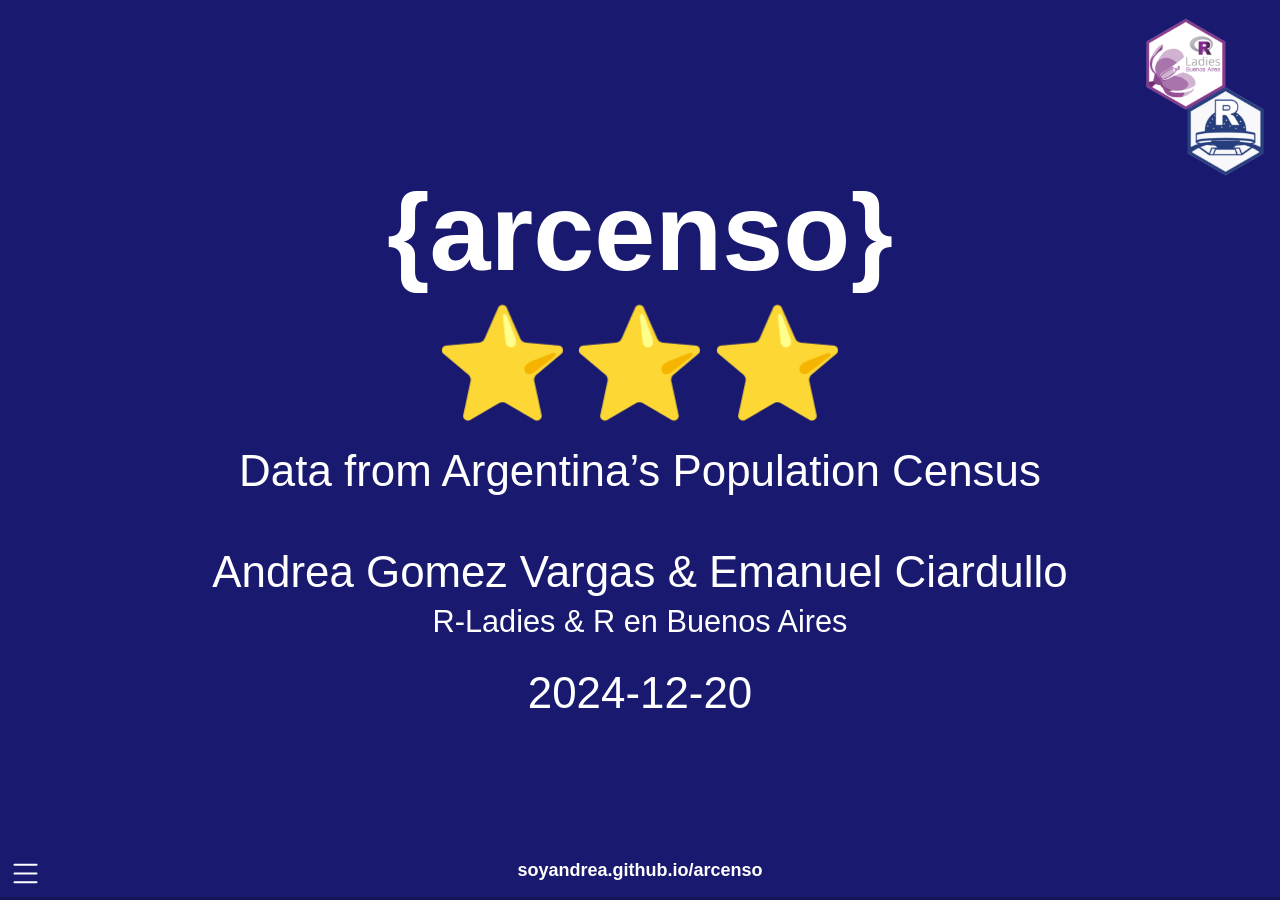
==== commit a4747b00: "preview final" ====
--- a/index.html
+++ b/index.html
@@ -387,9 +387,6 @@
       margin-right: 0; 
     }
   </style>
-  <script src="index_files/libs/quarto-diagram/mermaid.min.js"></script>
-  <script src="index_files/libs/quarto-diagram/mermaid-init.js"></script>
-  <link href="index_files/libs/quarto-diagram/mermaid.css" rel="stylesheet">
 </head>
 <body class="quarto-dark">
   <div class="reveal">
@@ -418,38 +415,44 @@
 <p><img data-src="images/sol-arcenso.png" style="width:65.0%"></p>
 </div>
 </section>
-<section id="section-1" class="slide level2" data-background-color="white">
-<h2></h2>
-<div style="text-align: center;">
-<p><img data-src="images/codehero.png"></p>
+<section>
+<section id="un-poco-de-historia" class="title-slide slide level1 center">
+<h1>Un poco de historia</h1>
+
+</section>
+<section id="crecer-en-comunidad" class="slide level2">
+<h2>Crecer en comunidad</h2>
+<div class="r-stack">
+<p><img data-src="images/codehero.png" class="fragment" style="width:70.0%" data-top="250" data-left="0"></p>
+<p><img data-src="images/rladiesba.jpeg" class="fragment" style="width:80.0%" data-top="100" data-left="0"></p>
+<p><img data-src="images/rladiesba2.jfif" class="fragment" style="width:80.0%" data-top="100" data-left="0"></p>
+<p><img data-src="images/latinr2021.jfif" class="fragment" style="width:80.0%" data-top="100" data-left="0"></p>
+<p><img data-src="images/indec.jpeg" class="fragment" style="width:70.0%" data-top="70" data-right="50"></p>
+<p><img data-src="images/ropensci-team.png" class="fragment" style="width:80.0%" data-top="70" data-right="50"></p>
 </div>
 </section>
 <section id="arcenso" class="slide level2">
 <h2><strong><code>arcenso</code></strong></h2>
 <p><br> <br></p>
 <blockquote>
-<p>Es un proyecto apoyado por el Programa de Campeones y Campeonas de rOpenSci cohorte 2023-2024, con Andrea Gómez Vargas como desarrolladora principal, Emanuel Ciardullo como co-desarrollador y Luis D. Verde como mentor.</p>
+<p>Es un proyecto apoyado por el <strong>Programa de Campeones y Campeonas de rOpenSci</strong> cohorte 2023-2024, con Andrea Gómez Vargas como desarrolladora principal, Emanuel Ciardullo como co-desarrollador y Luis D. Verde como mentor.</p>
 </blockquote>
 </section>
-<section id="equipo-de-trabajo" class="slide level2">
-<h2>Equipo de trabajo</h2>
+<section id="equipo" class="slide level2">
+<h2>Equipo</h2>
 <div class="columns">
 <div class="column" style="width:33%;">
-<p><img data-src="https://avatars.githubusercontent.com/u/45582182?v=4.png" style="border-radius: 80%;;width:60.0%"></p>
-<p><strong>Andrea</strong></p>
-<p>rOpenSci Champion</p>
-<p>Socióloga</p>
+<p><img data-src="https://avatars.githubusercontent.com/u/45582182?v=4.png" style="border-radius: 80%;;width:60.0%"> <span style="font-size: 15px;">Andre</span></p>
+<p><img data-src="images/luis.png" style="border-radius: 80%;;width:60.0%"> <span style="font-size: 15px;">Luis</span></p>
 </div><div class="column" style="width:33%;">
-<p><img data-src="https://avatars.githubusercontent.com/u/64991969?v=4.png" style="border-radius: 80%;;width:60.0%"></p>
-<p><strong>Emanuel</strong></p>
-<p>Estadístico</p>
+<p><img data-src="https://avatars.githubusercontent.com/u/64991969?v=4.png" style="border-radius: 80%;;width:60.0%"> <span style="font-size: 15px;">Ema</span></p>
+<p><img data-src="images/tami.jpeg" style="border-radius: 80%;;width:60.0%"> <span style="font-size: 15px;">Tami</span></p>
 </div><div class="column" style="width:33%;">
-<p><img data-src="images/fito.jpg" style="border-radius: 80%;;width:60.0%"></p>
-<p><strong>Fito</strong></p>
-<p>Supervisor</p>
-</div>
-</div>
-</section>
+<p><br> <br> <img data-src="images/fito.jpg" style="border-radius: 80%;;width:70.0%"></p>
+<p><span style="font-size: 18px;">Fito - supervisor</span></p>
+</div>
+</div>
+</section></section>
 <section>
 <section id="ropensci-champions-program" class="title-slide slide level1 center">
 <h1>rOpenSci Champions Program ⭐⭐⭐</h1>
@@ -458,12 +461,12 @@
 <section id="objetivo" class="slide level2">
 <h2>Objetivo</h2>
 <div class="columns">
-<div class="column" style="width:70%;">
+<div class="column" style="width:65%;">
 <p><br></p>
 <p>El programa se diseña para identificar, reconocer y premiar a miembros apasionados de las comunidades.</p>
 <p>Con una duración de 12 meses que incluye formación basada en cohortes, desarrollo de un proyecto y mentorias 1:1.</p>
-</div><div class="column" style="width:30%;">
-<p><br> <br> <img data-src="images/ropensci.png" alt="logo rOpenSci"></p>
+</div><div class="column" style="width:35%;">
+<p><br> <br><br> <img data-src="images/SVG%20Brandpack/icon_lettering_white.svg" alt="logo rOpenSci"></p>
 </div>
 </div>
 </section>
@@ -471,11 +474,6 @@
 <h2>¿Cuál fue la propuesta?</h2>
 <p><br></p>
 <p><strong>Generar un paquete que permita disponer de los datos oficiales de los censos nacionales de población en Argentina</strong> provenientes del INDEC desde 1970 hasta 2022, homogeneizados, ordenados y listos para usar.</p>
-</section>
-<section id="por-qué" class="slide level2">
-<h2>¿Por qué?</h2>
-<p><br></p>
-<p>Actualmente los resultados históricos censales de <strong>1970, 1980, 1991, 2001, 2010 y 2022</strong> están disponibles en distintos formatos a través de libros físicos, PDFs, archivos en formato excel o en REDATAM, sin contar con un sistema o formato unificado que permita trabajar con los datos de estos seis periodos censales como base de datos.</p>
 </section>
 <section id="propuesta" class="slide level2">
 <h2>Propuesta</h2>
@@ -499,6 +497,11 @@
 </div>
 </div>
 </div>
+</section>
+<section id="por-qué" class="slide level2">
+<h2>¿Por qué?</h2>
+<p><br></p>
+<p>Actualmente los resultados históricos censales de <strong>1970, 1980, 1991, 2001, 2010 y 2022</strong> están disponibles en distintos formatos a través de libros físicos, PDFs, archivos en formato excel o en REDATAM, sin contar con un sistema o formato unificado que permita trabajar con los datos de estos seis periodos censales como base de datos.</p>
 </section></section>
 <section>
 <section id="proceso-de-trabajo" class="title-slide slide level1 center">
@@ -509,26 +512,72 @@
 <h2>pregunta - problema</h2>
 <p>¿Cómo empezar?</p>
 <div class="r-stack">
-<div class="quarto-figure quarto-figure-center">
-<figure>
 <p><img data-src="images/censos.png" class="fragment" style="width:80.0%" data-top="200" data-left="0"></p>
-<figcaption>logos censales de argentina</figcaption>
-</figure>
-</div>
-<div class="quarto-figure quarto-figure-center">
-<figure>
 <p><img data-src="images/meme.png" class="fragment" style="width:50.0%" data-top="50" data-right="50"></p>
-<figcaption>meme</figcaption>
-</figure>
-</div>
 </div>
 </section>
 <section id="antes-de-las-funciones-diseño-conceptual" class="slide level2">
 <h2>Antes de las funciones: diseño conceptual</h2>
 
-<img data-src="images/esquema3.png" class="r-stretch"></section>
+<img data-src="images/esquema3.png" class="r-stretch"></section></section>
+<section>
+<section id="problema" class="title-slide slide level1 center">
+<h1>Problema</h1>
+
+</section>
+<section id="lluvia-de-excels-y-formatos-no-estandarizados" class="slide level2">
+<h2>Lluvia de excels y formatos no estandarizados</h2>
+<div class="r-stack">
+<p><img data-src="images/lluvia.png" class="fragment" style="width:60.0%" data-top="200" data-left="0"></p>
+<p><img data-src="images/cuadro2.png" class="fragment" style="width:80.0%" data-top="100" data-left="0"></p>
+<p><img data-src="images/cuadro.png" class="fragment" style="width:80.0%" data-top="50" data-right="50"></p>
+<p><img data-src="images/meme3.png" class="fragment" style="width:40.0%" data-top="50" data-right="50"></p>
+<p><img data-src="images/meme2.png" class="fragment" style="width:40.0%" data-top="50" data-right="50"></p>
+</div>
+</section>
+<section id="fabrica-de-excels" class="slide level2">
+<h2>Fabrica de excels</h2>
+<p><br> <br></p>
+<table>
+<thead>
+<tr class="header">
+<th>Año censal</th>
+<th>Alcance nacional</th>
+<th>Alcance jurisdiccional</th>
+<th>Total</th>
+</tr>
+</thead>
+<tbody>
+<tr class="odd">
+<td>1970</td>
+<td>21</td>
+<td>312</td>
+<td>333</td>
+</tr>
+<tr class="even">
+<td>1980</td>
+<td>60</td>
+<td>1176</td>
+<td>1236</td>
+</tr>
+</tbody>
+</table>
+<p><br></p>
+<blockquote>
+<p><strong>+1500</strong> excels por los censos de 1970 y 1980</p>
+</blockquote>
+</section>
+<section id="cómo-nos-organizamos" class="slide level2">
+<h2>¿Cómo nos organizamos?</h2>
+
+<img data-src="images/esquema2.png" class="r-stretch"></section>
+<section id="etapas-censales" class="slide level2">
+<h2>Etapas censales</h2>
+
+<img data-src="images/esquema1.png" class="r-stretch"></section>
 <section id="manos-a-la-obra" class="slide level2">
 <h2>Manos a la obra <span class="emoji" data-emoji="hammer_and_wrench">🛠️</span></h2>
+<p><br></p>
 <div class="columns">
 <div class="column" style="width:15%;">
 <p><img data-src="images/python.png"> <br></p>
@@ -541,51 +590,16 @@
 </ul>
 </div>
 </div>
-</section>
-<section id="problemas-lluvia-de-excels-y-formatos-no-estandarizados" class="slide level2">
-<h2>Problemas: lluvia de excels y formatos no estandarizados</h2>
-<div class="r-stack">
-<p><img data-src="images/lluvia.png" class="fragment" style="width:60.0%" data-top="200" data-left="0"></p>
-<p><img data-src="images/cuadro2.png" class="fragment" style="width:80.0%" data-top="100" data-left="0"></p>
-<p><img data-src="images/cuadro.png" class="fragment" style="width:80.0%" data-top="50" data-right="50"></p>
-<p><img data-src="images/meme3.png" class="fragment" style="width:40.0%" data-top="50" data-right="50"></p>
-<p><img data-src="images/meme2.png" class="fragment" style="width:40.0%" data-top="50" data-right="50"></p>
-</div>
-</section>
-<section id="cómo-nos-organizamos" class="slide level2">
-<h2>¿Cómo nos organizamos?</h2>
-
-<img data-src="images/esquema2.png" class="r-stretch"></section>
-<section id="etapas-censales" class="slide level2">
-<h2>Etapas censales</h2>
-<div class="cell" data-reveal="true" data-layout-align="default">
-<div class="cell-output-display">
-<div>
-<p></p><figure class=""><p></p>
-<div>
-<pre class="mermaid mermaid-js">sequenceDiagram
-  participant Alice
-  participant Bob
-  Alice-&gt;&gt;John: Hello John, how are you?
-  loop Healthcheck
-    John-&gt;&gt;John: Fight against hypochondria
-  end
-  Note right of John: Rational thoughts &lt;br/&gt;prevail!
-  John--&gt;&gt;Alice: Great!
-  John-&gt;&gt;Bob: How about you?
-  Bob--&gt;&gt;John: Jolly good!
-</pre>
-</div>
-<p></p></figure><p></p>
-</div>
-</div>
-</div>
 </section></section>
 <section>
-<section id="arcenso-1" class="title-slide slide level1 center">
-<h1>{arcenso} <span class="emoji" data-emoji="package">📦</span></h1>
-
-</section>
+<section id="armar-arcenso" class="title-slide slide level1 center">
+<h1>Armar {arcenso} <span class="emoji" data-emoji="package">📦</span></h1>
+
+</section>
+<section id="paquetes" class="slide level2">
+<h2>Paquetes</h2>
+
+<img data-src="images/packages.png" class="r-stretch quarto-figure-center"><p class="caption">hex de paquetes de trabajo</p></section>
 <section id="cómo-usarlo" class="slide level2">
 <h2>¿Cómo usarlo?</h2>
 <p><br></p>
@@ -602,23 +616,76 @@
 </section>
 <section id="principales-funciones" class="slide level2">
 <h2>Principales funciones</h2>
-<h3 id="get_census---obtener-tablas"><code>get_census()</code> - obtener tablas</h3>
+<h3 id="get_census"><code>get_census()</code></h3>
 <div class="cell">
 <div class="sourceCode cell-code" id="cb3"><pre class="sourceCode numberSource r number-lines code-with-copy"><code class="sourceCode r"><span id="cb3-1"><a href=""></a><span class="fu">get_census</span>(<span class="at">year =</span> <span class="dv">1970</span>, </span>
 <span id="cb3-2"><a href=""></a>           <span class="at">topic =</span> <span class="st">"CONDICIONES HABITACIONALES"</span>, </span>
 <span id="cb3-3"><a href=""></a>           <span class="at">geolvl =</span> <span class="st">"Total del país"</span>)</span></code><button title="Copy to Clipboard" class="code-copy-button"><i class="bi"></i></button></pre></div>
 </div>
-<h3 id="check_repository---reporte-disponibilidad"><code>check_repository()</code> - reporte disponibilidad</h3>
+<p><br></p>
+<h3 id="check_repository"><code>check_repository()</code></h3>
 <div class="cell">
 <div class="sourceCode cell-code" id="cb4"><pre class="sourceCode numberSource r number-lines code-with-copy"><code class="sourceCode r"><span id="cb4-1"><a href=""></a><span class="fu">check_repository</span>(<span class="at">year =</span> <span class="dv">1970</span>, </span>
 <span id="cb4-2"><a href=""></a>                 <span class="at">topic =</span> <span class="st">"CONDICIONES HABITACIONALES"</span>, </span>
 <span id="cb4-3"><a href=""></a>                 <span class="at">geolvl =</span> <span class="st">"Total del país"</span>)</span></code><button title="Copy to Clipboard" class="code-copy-button"><i class="bi"></i></button></pre></div>
 </div>
-<h3 id="arcenso---shinyapp-consulta"><code>arcenso()</code> - shinyapp consulta</h3>
+<p><br></p>
+<h3 id="arcenso-1"><code>arcenso()</code></h3>
 <div class="cell">
-<div class="sourceCode cell-code" id="cb5"><pre class="sourceCode numberSource r number-lines code-with-copy"><code class="sourceCode r"><span id="cb5-1"><a href=""></a><span class="fu">arcenso</span>()</span></code><button title="Copy to Clipboard" class="code-copy-button"><i class="bi"></i></button></pre></div>
+<div class="sourceCode cell-code" id="cb5"><pre class="sourceCode numberSource r number-lines code-with-copy"><code class="sourceCode r"><span id="cb5-1"><a href=""></a><span class="fu">arcenso</span>() <span class="co"># shinyapp consulta</span></span></code><button title="Copy to Clipboard" class="code-copy-button"><i class="bi"></i></button></pre></div>
+</div>
+</section>
+<section id="veamos-un-ejemplo-práctico" class="slide level2">
+<h2>Veamos un ejemplo práctico</h2>
+<div class="cell">
+<iframe src="arcenso.html" width="960" height="600" data-external="1">
+</iframe>
 </div>
 </section></section>
+<section>
+<section id="próximos-pasos-y-metas" class="title-slide slide level1 center">
+<h1>Próximos pasos y metas 💫</h1>
+
+</section>
+<section id="section-1" class="slide level2">
+<h2>👣</h2>
+<div>
+<div class="columns">
+<div class="column" style="width:40%;">
+<p><img data-src="https://i.pinimg.com/originals/9f/ff/73/9fff730a3d58f7973f6e2891ee468a2d.gif"></p>
+</div><div class="column" style="width:60%;">
+<ul>
+<li class="fragment">mejorar la documentación</li>
+<li class="fragment">continuar con el roadmap por etapas y el proceso de clasificación, revisión y formateo.</li>
+<li class="fragment">lograr los estandares óptimos para llegar al peer-review</li>
+<li class="fragment">sumar a mas usuarios a utilizar el paquete</li>
+</ul>
+</div>
+</div>
+</div>
+</section></section>
+<section>
+<section id="section-2" class="title-slide slide level1 center">
+<h1><img data-src="images/SVG%20Brandpack/icon_lettering_white.svg" style="width:70.0%"> 2025</h1>
+
+</section>
+<section id="sumate-a-las-actividades" class="slide level2">
+<h2>Sumate a las actividades</h2>
+<p><br> <br></p>
+<div>
+<ul>
+<li class="fragment"><p>rOpenSci Champions Program 2025</p></li>
+<li class="fragment"><p>Software Peer Review</p></li>
+<li class="fragment"><p>Community Calls</p></li>
+<li class="fragment"><p>Coworking</p></li>
+</ul>
+</div>
+</section></section>
+<section id="preguntas" class="title-slide slide level1 center">
+<h1>Preguntas <span class="emoji" data-emoji="grin">😁</span></h1>
+
+</section>
+
 <section id="gracias" class="title-slide slide level1 center">
 <h1>Gracias <span class="emoji" data-emoji="grin">😁</span></h1>
 <div class="quarto-auto-generated-content">
--- a/logo.css
+++ b/logo.css
@@ -5,10 +5,9 @@
   left: unset !important;
   top: 5px;
   right: 12px;
-  height: 150px !important;
-  width: 120px !important;
+  height: 160px !important;
+  width: 130px !important;
   max-width: unset !important;
   max-height: unset !important;
   
 }
-}
